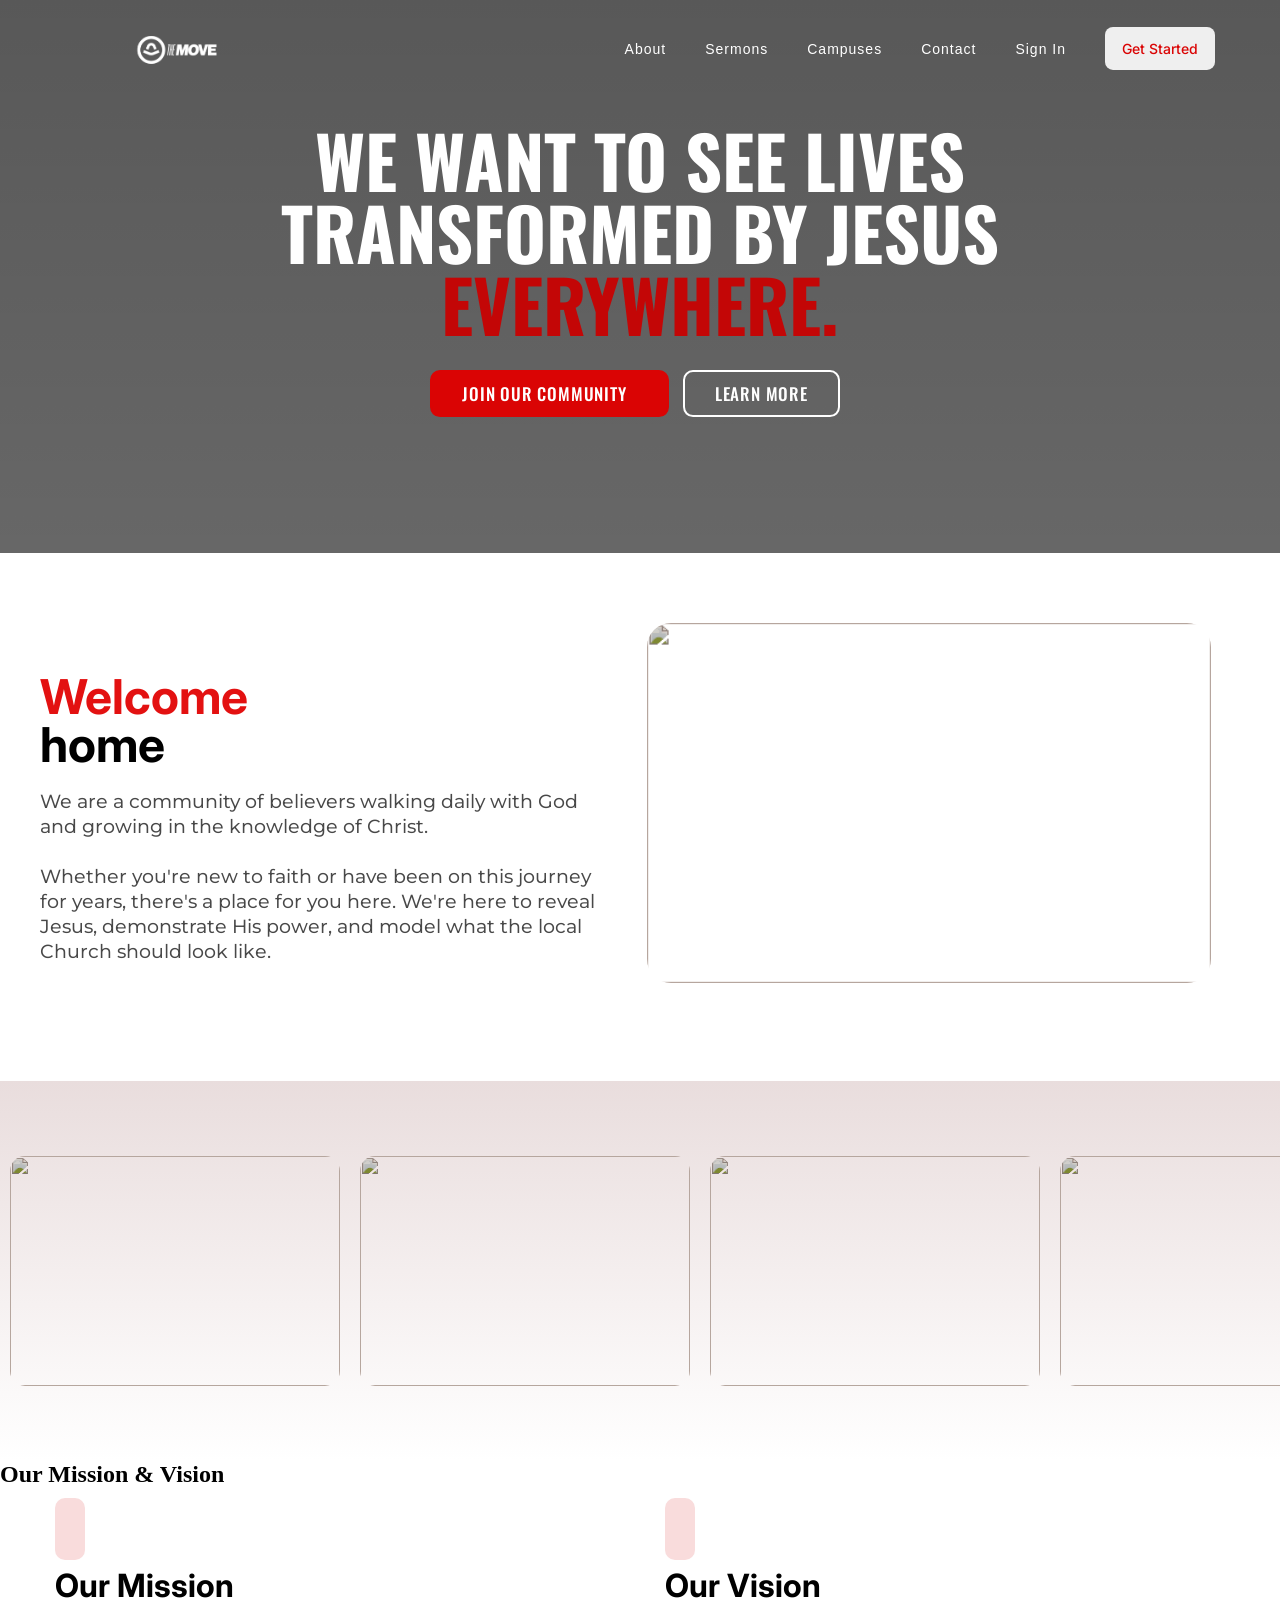
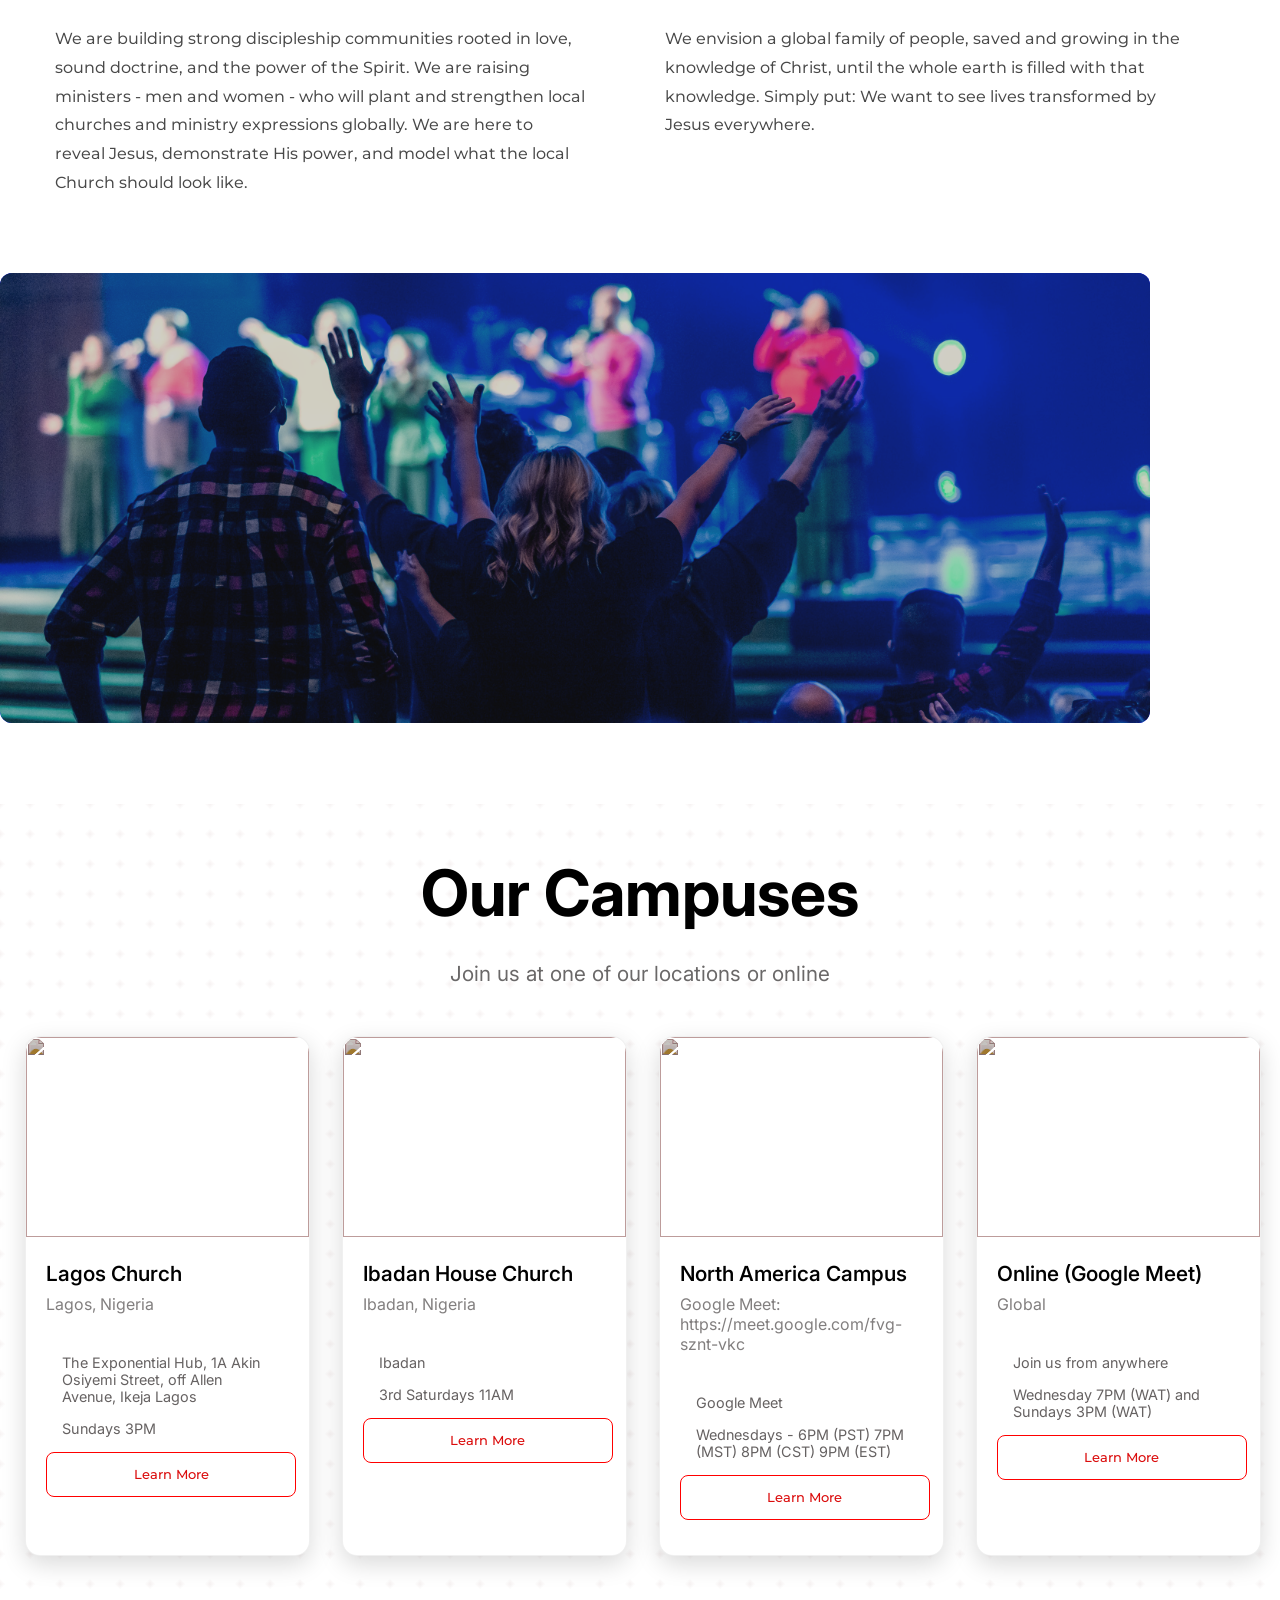
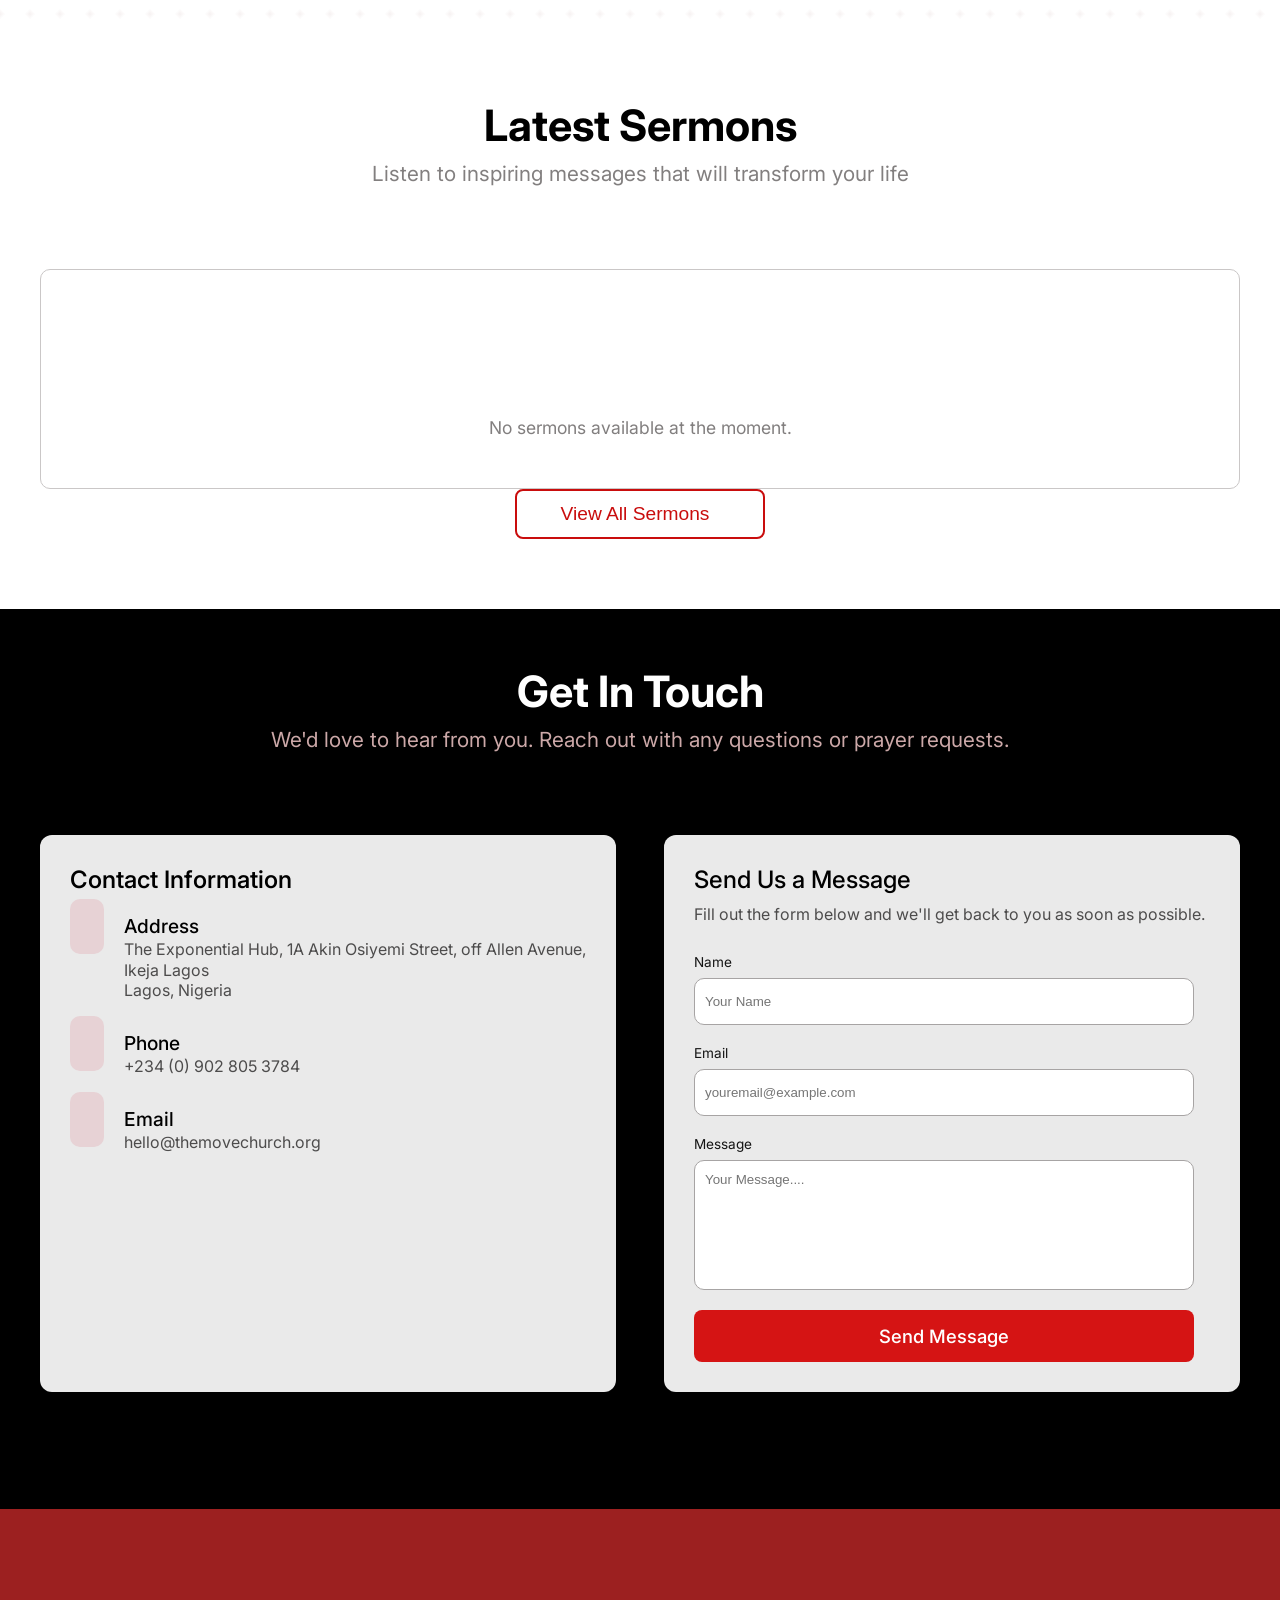
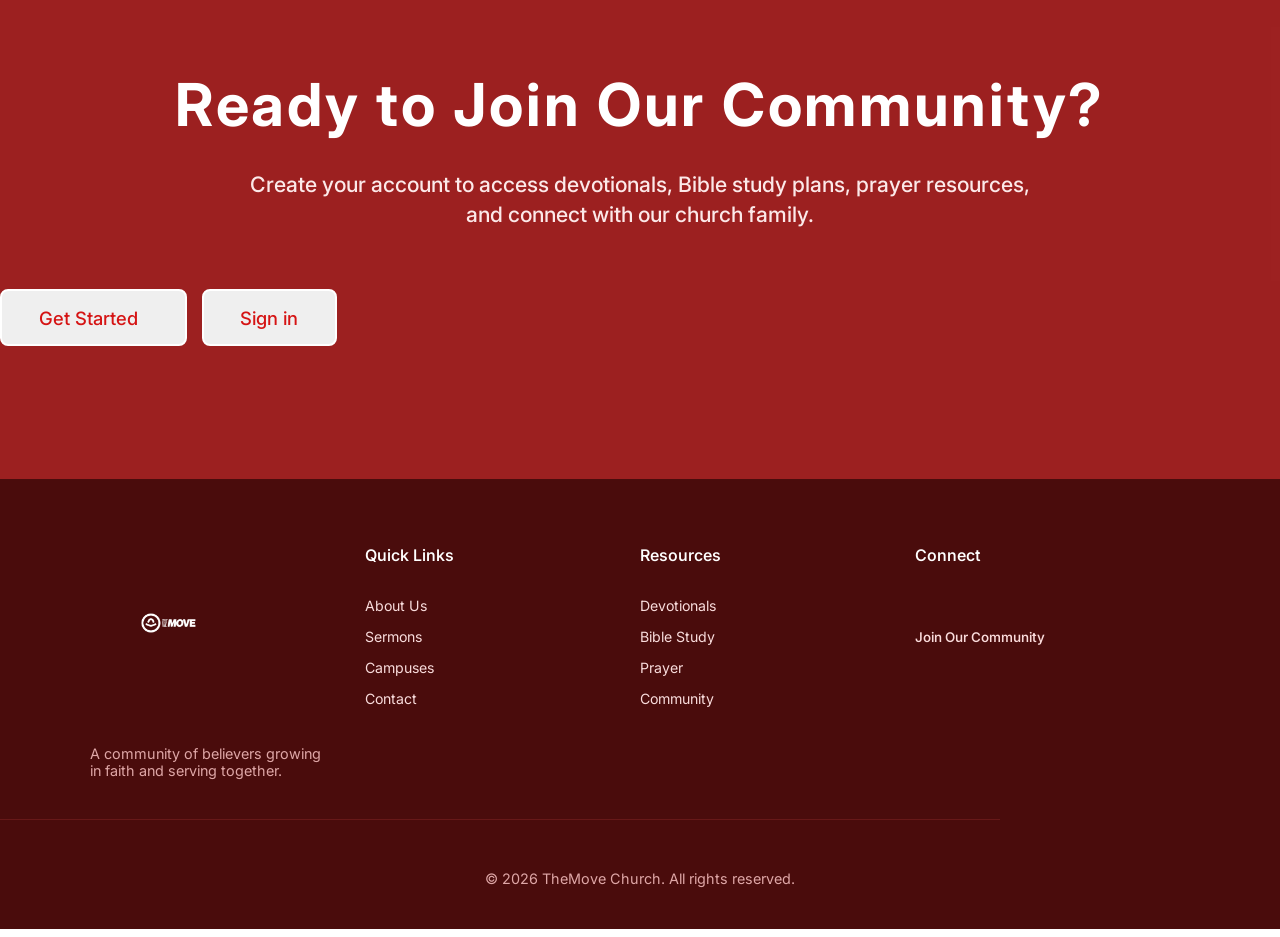
==== index.html @ c08e6211 "Move home page to root" ====
<!DOCTYPE html>
<html lang="en">
<head>
    <meta charset="UTF-8">
    <meta name="viewport" content="width=device-width, initial-scale=1.0">
    <title>TheMove Church</title>
    <link rel="preconnect" href="https://fonts.googleapis.com">
    <link rel="preconnect" href="https://fonts.gstatic.com" crossorigin>
    <link href="https://fonts.googleapis.com/css2?family=Anton&family=Archivo+Black&family=Bebas+Neue&family=Inter:ital,
    opsz,wght@0,14..32,100..900;1,14..32,100..900&family=League+Spartan:wght@100..900&family=Montserrat:ital,wght@0,100..
    900;1,100..900&family=Oswald:wght@200..700&family=Poppins:ital,wght@0,100;0,200;0,300;0,400;0,500;0,600;0,700;0,800;0
    ,900;1,100;1,200;1,300;1,400;1,500;1,600;1,700;1,800;1,900&display=swap" rel="stylesheet">
    <script src="https://kit.fontawesome.com/1d843ed5ca.js" crossorigin="anonymous"></script>
    <link rel="stylesheet" href="style.css">
    <script src="index.js" defer></script>
</head>
<body id="top">
   
    <nav id="navbar">
        <div class="main-logo">
           <a href="#top"><img src="/Resources/Images/logo.png" alt=""></a> 
        </div>

        <div class="nav">
            <ul>
            <li><a href="Frontend projects/About/About.html">About</a></li>
                <li><a href="Frontend projects/Sermons/Sermon.html">Sermons</a></li>
                <li><a href="Frontend projects/Campus/campus.html">Campuses</a></li>
                <li><a href="#contact">Contact</a></li>
                <li><a href="Frontend projects/Sign-in/sign.html">Sign In</a></li>
                <button>Get Started</button>
            </ul>
        </div>
    </nav>
    <header id="header"> 
    <div class="header">
        <div class="video-box">
          <video autoplay loop muted plays-inline class="background-video">
        <source src="/Resources/video/background-video.mp4" type="video/mp4">
         </video>
         </div>
         <div class="header-text">
        <div class="h1-text">
        <h1>WE WANT TO SEE LIVES <br> TRANSFORMED BY JESUS <br><span>EVERYWHERE.</span></h1>
        </div>
        <div class="header-btn">
            <button class="red-btn">JOIN OUR COMMUNITY <i class="fa-solid fa-arrow-right-long"></i></button>
            <button class="transperent-btn">LEARN MORE</button>
        </div>
        </div>
    </div>
    </header>
    <main class="main-container">
            <div class="grid-container">
                <div class="grid-container1">
                    <div class="grid-container1-text">
                    <h1>Welcome <br> <span>home</span></h1>
                    <p>
                        We are a community of believers walking daily with God and growing in the knowledge of Christ.
                        <br>
                        <br>
                        Whether you're new to faith or have been on this journey for years, there's a place for you here.
                         We're here to reveal Jesus, demonstrate His power, and model what the local Church should look like.
                    </p>
                    </div>
                </div>
                <div class="grid-container1">
                    <img src="/Resources/Images/TheMove-1.jpg" alt="">
                </div>
            </div>
    </main>
    <section>
    <div class="slider">
            <div class="slider-tracker">
                <div class="slider1">
                    <img src="/Resources/Images/The_Move-2.jpg" alt="">
                </div>
                <div class="slider1">
                     <img src="/Resources/Images/The_Move-3_eavsxe.jpg" alt="">
                </div>
                <div class="slider1">
                     <img src="/Resources/Images/The_Move-4c.jpg" alt="">
                </div>
                <div class="slider1">
                     <img src="/Resources/Images/TheMove-1.jpg" alt="">
                </div>

                <!-- duplicate -->
                <div class="slider1">
                 <img src="/Resources/Images/The_Move-2.jpg" alt="">
                </div>
                <div class="slider1">
                     <img src="/Resources/Images/The_Move-3_eavsxe.jpg" alt="">
                </div>
                <div class="slider1">
                     <img src="/Resources/Images/The_Move-4c.jpg" alt="">
                </div>
                <div class="slider1">
                     <img src="/Resources/Images/TheMove-1.jpg" alt="">
                </div>

        </div>
    </div>

    <div class="section2">
        <div>
            <h1>Our Mission & Vision</h1>
        </div>

        <div class="section2-grid">
            <div class="section2-grid-col">
                    <div class="section2-grid-col1">
                    <i class="fa-regular fa-heart"></i>
                    <div>
                        <h2>Our Mission</h2>
                    </div>
                    <div>
                        <p class="section-text">
                        We are building strong discipleship communities rooted in love,<br>
                        sound doctrine, and the power of the Spirit. We are raising <br>
                        ministers - men and women - who will plant and strengthen local <br>
                        churches and ministry expressions globally. We are here to <br>
                        reveal Jesus, demonstrate His power, and model what the local  <br>
                        Church should look like.
                        </p>
                    </div>
                    </div>
            </div>
            <div class="section2-grid-col col-2">
                <div class="section2-grid-col2">
                  <i class="fa-solid fa-user-group"></i>
                </div>
                <div>
                    <h2>Our Vision</h2>
                </div>
                <div>
                    <p class="section-text">
                    We envision a global family of people, saved and growing in the <br>
                    knowledge of Christ, until the whole earth is filled with that  <br>
                    knowledge. Simply put: We want to see lives transformed by <br>
                    Jesus everywhere.
                    </p>
                </div>
            </div>
        </div>
    </div>

    <div class="section-img-container">    
         <img src="/Resources/Images/TheMove-5.jpg" alt="">
    </div>

    <div class="section3">
        <div class="section3-header">
            <h1>Our Campuses</h1>
            <p>Join us at one of our locations or online</p>
        </div>

        <div class="card-holder">
            <div class="card1">
                <div class="card-img">
                    <img src="/Resources/Images/The_Move-3_eavsxe.jpg" alt="">
                </div>
                <div class="card-details">
                    <div class="card-header">Lagos Church</div>
                    <div class="card-subheader">Lagos, Nigeria</div>

                    <div class="card-address-time">
                       <div class="address">
                        <i class="fa-solid fa-location-dot"></i> 
                        <p> The Exponential Hub, 1A Akin <br>
                        Osiyemi Street, off Allen <br>
                        Avenue, Ikeja Lagos
                        </div>

                        </p>
                       <div class="time">
                        <i class="fa-regular fa-clock"></i>
                        <p>
                             Sundays 3PM
                        </p>
                       </div>
                    </div>

                    <button>Learn More <i class="fa-solid fa-greater-than"></i></button>     
                </div>
            </div>
            <div class="card1">
                <div class="card-img">
                    <img src="/Resources/Images/The_Move-2.jpg" alt="">
                </div>
                <div class="card-details">
                    <div class="card-header">Ibadan House Church</div>
                    <div class="card-subheader">Ibadan, Nigeria</div>

                    <div class="card-address-time">
                       <div class="address">
                        <i class="fa-solid fa-location-dot"></i> 
                        <p> Ibadan
                        </div>

                        </p>
                       <div class="time">
                        <i class="fa-regular fa-clock"></i>
                        <p>
                             3rd Saturdays 11AM
                        </p>
                       </div>
                    </div>

                    <button>Learn More <i class="fa-solid fa-greater-than"></i></button>     
                </div>
            </div>
            <div class="card1"> 
                <div class="card-img">
                    <img src="/Resources/Images/The_Move-4c.jpg" alt="">
                </div>
                <div class="card-details">
                    <div class="card-header">North America Campus</div>
                    <div class="card-subheader">Google Meet: https://meet.google.com/fvg-sznt-vkc</div>

                    <div class="card-address-time">
                       <div class="address">
                        <i class="fa-solid fa-location-dot"></i> 
                        <p>Google Meet
                        </div>

                        </p>
                       <div class="time">
                        <i class="fa-regular fa-clock"></i>
                        <p>
                             Wednesdays - 6PM (PST) 7PM (MST) 8PM (CST) 9PM (EST)
                        </p>
                       </div>
                    </div>

                    <button>Learn More <i class="fa-solid fa-greater-than"></i></button>     
                </div>
            </div>
            <div class="card1">
                
                <div class="card-img">
                    <img src="/Resources/Images/TheMove-1.jpg" alt="">
                </div>
                <div class="card-details">
                    <div class="card-header">Online (Google Meet)</div>
                    <div class="card-subheader">Global</div>

                    <div class="card-address-time">
                       <div class="address">
                        <i class="fa-solid fa-location-dot"></i> 
                        <p> Join us from anywhere
                        </div>

                        </p>
                       <div class="time">
                        <i class="fa-regular fa-clock"></i>
                        <p>
                             Wednesday 7PM (WAT) and Sundays 3PM (WAT)
                        </p>
                       </div>
                    </div>

                    <button>Learn More <i class="fa-solid fa-greater-than"></i></button>     
                </div>
            </div>
        </div>
    </div>

    <div class="section4">
        <div class="section4-header">
            <h1>Latest Sermons</h1>
            <p>Listen to inspiring messages that will transform your life</p>
        </div>
        <div class="sermon-border">
             <i class="fa-solid fa-microphone"></i>
            <p>No sermons available at the moment.</p>
        </div>
        <button class="btn">View All Sermons    <i class="fa-solid fa-greater-than"></i></button>
    </div>

    <div class="section5">
        <div id="contact">
        <div class="section5-header">
            <h1>Get In Touch</h1>
            <p>We'd love to hear from you. Reach out with any questions or prayer requests.</p>
    </div>

    <div class="section5-grid">
        <div class="section5-contact-information">
                <div>
                    <h1>Contact Information</h1>
                </div>

                <div class="section5-icon">
                    <div><i class="fa-solid fa-location-dot"></i></div>
                    <div class="class1">
                    <h2>Address</h2>
                    <p>The Exponential Hub, 1A Akin Osiyemi Street, off Allen Avenue, Ikeja Lagos
                    </p>
                    <p>Lagos, Nigeria</p>
                    </div>
                </div>

                <div class="section5-icon">
                    <div><i class="fa-solid fa-phone"></i></div>
                    <div class="class1">
                    <h2>Phone</h2>
                    <p>+234 (0) 902 805 3784</p>
                    </div>
                </div>

                 <div class="section5-icon">
                    <div><i class="fa-solid fa-envelope"></i></div>
                   <div class="class1">
                    <h2>Email</h2>
                    <p>hello@themovechurch.org</p>
                    </div>
                 </div> 
        </div>
        <div class="section5-form">
            <div class="form-header">
                <h1>Send Us a Message</h1>
                <p>Fill out the form below and we'll get back to you as soon as possible.</p>
            </div>

            <div class="form-name">
                <p>Name</p>
                <input type="form" placeholder="Your Name">
            </div>

             <div class="form-email">
                <p>Email</p>
                <input type="email" placeholder="youremail@example.com">
            </div>

             <div class="form-message">
                <p>Message</p>
            <input type="text" placeholder="Your Message....">
            </div>
            <button>Send Message</button> 
        </div>
    </div>

</div>

    </div>

    <div class="section6">
        <div class="section6-container">
        <div class="section6-header">
            <h1>
                Ready to Join Our Community?
            </h1>
            <p>
                Create your account to access devotionals, Bible study plans, prayer resources,<br>
                and connect with our church family.
            </p>
        </div>
        <div class="section6-btn">
            <button>Get Started <i class="fa-solid fa-arrow-right-long"></i></button>
            <button class="sign">Sign in</button>
        </div>
        </div>
        
    </div>

    </section>
    <footer>
        <div class="footer-containter1">
            <div class="footer-grid">
                <div class="grid-logo">
                   <a href="#top"><img src="/Resources/Images/logo.png" alt=""></a> 
                    <p>A community of believers growing  <br>
                        in faith and serving together.</p>
                </div>
                <div class="footer-link">
                    <p>Quick Links</p>
                    <ul>
                        <li><a href="">About Us</a></li>
                        <li><a href="">Sermons</a></li>
                        <li><a href="">Campuses</a></li>
                        <li><a href="">Contact</a></li>
                    </ul>
                </div>
                <div class="footer-link">
                    <p>Resources</p>
                      <ul>
                        <li><a href="">Devotionals</a></li>
                        <li><a href="">Bible Study</a></li>
                        <li><a href="">Prayer</a></li>
                        <li><a href="">Community</a></li>
                    </ul>
                </div>

                <div class="social-logo-p">
                    <p class="p">Connect</p>
                    <div class="social-logo">
                        <i class="fa-brands fa-facebook-f"></i>
                        <i class="fa-brands fa-instagram"></i>
                        <i class="fa-brands fa-youtube"></i>
                    </div>
                    <a href=""><p>Join Our Community</p></a>
                </div>
            </div>

            <div class="section-divider"></div>

        </div>
        <div class="footer-containter2">
            <p>© 2026 TheMove Church. All rights reserved.</p>
        </div>
    </footer>
    
</body>
</html>
---- style.css ----
@import url('https://fonts.googleapis.com/css2?family=Anton&family=Archivo+Black&family=Bebas+Neue&family=Inter:ital,opsz,wght@0,14..32,100..900;1,14..32,100..900&family=League+Spartan:wght@100..900&family=Montserrat:ital,wght@0,100..900;1,100..900&family=Oswald:wght@200..700&family=Poppins:ital,wght@0,100;0,200;0,300;0,400;0,500;0,600;0,700;0,800;0,900;1,100;1,200;1,300;1,400;1,500;1,600;1,700;1,800;1,900&display=swap');

*{
    margin: 0;
    padding: 0;
    box-sizing: border-box;
}

html{
    scroll-behavior: smooth;
}


nav{
    display: flex;
    align-items: center;
    justify-content: space-between;
    width: 100%;
    background: transparent;
    padding: 0 30px;
    padding-top: 20px;
    max-height: 110px;
    position: fixed;
    top: 0;
    left: 0;
    transform: translateY(-1%);
    z-index: 1000;
    transition: background 0.2s ease, color 0.2s ease, box-shadow 0.2s ease;
}
/* RESPONSIVE WEBSITE */
@media  {
    
}
#navbar.scrolled{
    background: white;
    color: rgb(72, 72, 72); 
    box-shadow: 0 10px 20px rgba(0, 0, 0, 0.2);
}
#navbar.scrolled a{
     color: rgb(72, 72, 72); 
}
#navbar.scrolled .main-logo img{
     filter:none;
}

#navbar.scrolled button{
    background-color:  rgb(219, 13, 13);
    color: #fff;
}


nav .main-logo img{
    width: 15em;
    height: 15em;
    margin-top: -1.5rem;
    margin-left: 32px;
    filter:  brightness(0) invert(1);
}

nav ul{
      margin-top: -1.9rem;
       margin-right: 35px;
       /* background-color: red; */
}

nav ul li{
    display: inline-block;
    margin-right: 35px;    
}

nav ul li a{
    color: #fff;
    text-decoration: none;
    list-style: none;
    font-family: sans-serif;
    font-weight:500;
    font-size: 14px;
    letter-spacing: 1px;
    transition: .15s ease-in;
}

nav ul button{
    padding: 13px 17px;
    border-radius: 8px;
    font-family: "Inter", sans-serif;
    font-weight: 500;
    font-size: 14px;
    border: none;
    color: rgb(218, 4, 4); 
    transition: .15s ease-in;
}

.nav ul li a:hover{
    cursor: pointer;
    color:  hsl(0, 71%, 92%)
}
.nav ul button:hover{
     cursor: pointer;
     background-color:  hsl(0, 71%, 92%);
}





/* Header */


.header{
    background:linear-gradient(rgba(0, 0, 0, 0.655), rgba(0, 0, 0, 0.596)); 
    display: flex;
    flex-direction: column;
    align-items: center;
    width: 100%;
    text-align: center;
    line-height: 1.1rem;
    color: #fff;
    padding: 75px 0;
}

.header-text{
    transform: translateY(-30%);
}

header h1{
    font-family: "Oswald", sans-serif;
    font-weight: 700;
    font-size: 4.5rem;
    line-height: 1;
}

header span{
    color: rgb(195, 6, 6)
}

.h1-text{
    margin-top: -90px;
}

.header-btn button{
    margin-top: 30px;
    font-family: "Oswald", sans-serif;
    font-weight: 500;
    font-size: 17px;
    padding: 9px 30px;
    border-radius: 10px;
    letter-spacing: .8px;
    margin-right: 10px;
}

.red-btn{
    background-color: rgb(218, 4, 4);
    border: 2px rgb(218, 4, 4) solid;
    color: #fff;
    transition: .15s ease-in;
}

.red-btn:hover{
   background-color: rgb(177, 4, 4);
   cursor: pointer;
   border: 2px solid rgb(177, 4, 4);
}

.red-btn .fa-solid{
    color: #fff;
    padding-left: 10px;
}

.transperent-btn{
    border: 2px #fff solid;
    background-color: transparent;
    color: white;
    transition: .15s ease-in;
}

.transperent-btn:hover{
    background-color: #ffffff27;
    cursor: pointer;
}


.video-box{
    width: 100%;
    padding: 100px 0;
}

.background-video{
    position: absolute;
    top: 0;
    bottom: 0;
    z-index: -1;
    width: 100%;
    height: 100%;
    display: block;
    object-fit: cover;  
}



/* MAIN  */

.main-container{
    margin-bottom: -220px;
    
}
.grid-container{
    margin-top: 100px;
    display: grid;
    grid-template-columns: 1fr 1fr;
    grid-template-rows: 1fr 1fr;
    gap: 3rem;
}

.grid-container1{

    height: 300px;
    width: 100%;
}

.grid-container1 img{
    height: 100%;
    border-radius: 20px;
    width: 470px;
    object-fit: cover;
    object-position: center;
    transform: scale(1.2);
    filter: sepia(.3) saturate(1.25) hue-rotate(-25deg) brightness(0.85) contrast(.9);
    margin-left: 30px;
}

.grid-container1-text{
    padding-left: 40px;
    padding-top: 20px;
}

.grid-container1 h1{
    font-family: "Inter", sans-serif;
     font-weight: 700;
     font-size: 3em;
     line-height: 1;
     letter-spacing: 1.2;
     color: rgb(227, 17, 17);
     margin-bottom: 20px;
}

.grid-container1 h1 span{
    color: black;
}

.grid-container1 p{
    font-family: "Montserrat", sans-serif;
    font-size: 1.2em;
    font-weight: 450;
    line-height: 1.3;
    color: rgb(72, 72, 72);
}

/* slider */
 
.slider{
    background: linear-gradient(to bottom, #e9dddd, #fff );
    width: 100%;
    padding: 75px 0;
    overflow: hidden;
}

.slider1{
    display: flex;
    align-items: center;
    justify-content: center;
    flex: 0 0 auto;
    width: 330px;
    height: 230px;
    /* background-color: blue; */
    margin: 0 10px;
}
.slider img{
    width: 100%;
    height: 100%;
    border-radius: 15px;
    filter: sepia(.3) saturate(1.25) hue-rotate(-25deg) brightness(0.85) contrast(.9);
}

.slider-tracker{
    display: flex;
     width: max-content;
     animation: scroll 25s linear infinite;
}

@keyframes scroll {
    0%{
        transform: translateX(0);
    }

    100%{
        transform: translateX(-50%);
    }
    
}

/* SECTION2 */

.section2-grid{
    display: grid;
    grid-template-columns: 1fr 1fr;
    padding: 25px;
    /* background-color: red; */
    margin-left: 10px;
}


.section2 h2{
     font-family: "Inter", sans-serif;
     font-size: 2em;
     text-align: left;
     margin: 20px 0;
     margin-left: 20px;
}

.section2 .section-text{
    font-family: "Montserrat", sans-serif;
    font-size: 1em;
    font-weight: 450;
    line-height: 1.8;
    color: rgb(72, 72, 72);
    margin-left: 20px;
}

.section2-grid-col .fa-regular{
    font-size: 1.8em;
    padding: 15px;
    background-color:hsl(0, 71%, 92%);
    border-radius: 10px;
    color: rgb(213, 20, 20);
    margin-left: 20px;
}

.section2-grid-col .fa-solid {
    font-size: 1.8em;
    padding: 15px;
    background-color:hsl(0, 71%, 92%);
    border-radius: 10px;
    color: rgb(213, 20, 20);
    margin-left: 20px;
}

.col2{
    margin-left: -50px;
}

/* section-img-container */

.section-img-container{
    margin-top: 50px;
    height: 450px;
    background-color: blue;
    width: 1150px;
    text-align: center;
    border-radius: 12px;
    display: flex;
    justify-self: center;
}

.section-img-container img {
    width: 100%;
    height: 100%;
    object-position: center;
    object-fit: cover;
    border-radius: 12px;
    filter: sepia(.3) saturate(1.25) hue-rotate(-25deg) brightness(0.85) contrast(.9);
}


/* SECTION 3 */
.section3{
    margin-top: 80px;
    height: 830px;
    background-color:  hsl(0, 39%, 75%) 75%;
    border-top: 1px solid #fff;
    border-bottom: 1px solid #fff;

    background-image:
    linear-gradient(
    -45deg, 
    transparent 90%,
    rgba(233, 221, 221, 0.4)),

    linear-gradient(
    45deg, 
    transparent 90%,
   rgba(233, 221, 221, 0.4)),

    linear-gradient(
    -135deg, 
    transparent 90%,
  rgba(233, 221, 221, 0.4)),

    linear-gradient(
    135deg, 
    transparent 90%,
   rgba(233, 221, 221, 0.4));

    background-size: 30px 30px;
    /* opacity: 50%; */
}

.section3-header{
   padding: 20px 0;
}

.section3-header h1, 
.section3-header p{
    color: black;
    text-align: center;
    margin-top: 30px;
    margin-bottom: 30px;
    font-family: "Inter", sans-serif;
    font-size: 1.3em;
    font-weight: 400;
}

.section3-header h1{
    font-family: "Inter", sans-serif;
    font-weight: 700;
    font-size: 4em;
}

.section3-header p{
   color: rgb(106, 104, 104);
}

.section3 .card-holder{
    display: grid;
    grid-template-columns: 1fr 1fr 1fr 1fr;
    gap: .8em;
    margin-left: 25px;
}
.section3 .card1{
    width: 285px;
    height: 520px;
    background-color: #fff;
    border: 1px solid rgba(0, 0, 0, 0.06);
    box-shadow: 0 8px 24px rgba(0, 0, 0, 0.15);
    border-radius: 15px;

}
.section3 .card1 .card-img {
    overflow: hidden;
    border-top-left-radius: 15px;
    border-top-right-radius: 15px;
}

.section3 .card1 .card-img img{
    width: 100%;
    border-top-left-radius: 15px;
    border-top-right-radius: 15px;
    height: 200px;
    filter: sepia(.4) saturate(1.6) hue-rotate(-48deg) brightness(0.8) contrast(.9);
    transition: .5s ease-in;
}

.section3 .card1 .card-img img:hover{
    transform: scale(1.05);
    border-top-left-radius: 15px;
    border-top-right-radius: 15px;
    cursor: pointer;
}

.section3 .card-details{
    text-align: left;
    margin: 20px 20px;
    
}

.section3 .card-details .card-header{
    font-family: "Inter", sans-serif;
    font-weight: 550;
    font-size: 1.3rem;
    margin-bottom: 8px;
}

.section3 .card-details .card-subheader{
    font-family: "Inter", sans-serif;
    font-weight: 400;
    font-size: 1rem;
    color: rgb(130, 127, 127);
}

.card-address-time {
    margin-top: 40px;
}

.card-address-time .address {
    display: flex;
    gap: 1em; 
}

.card-address-time .time{
    display: flex;
    gap: 1em; 
}

.card-address-time .fa-regular, 
.fa-solid {
    color: rgb(130, 127, 127);
}

.card-address-time .address p,
.time p{
    color: rgb(102, 98, 98);
    font-family: "Inter", sans-serif;
    font-size: .9em;
    margin-bottom: 15px;
}

.card-holder button{
    width: 250px;
    height: 45px;
    border: 1px red solid;
    align-items: center;
    text-align: center;
    border-radius: 8px;
    color: rgb(219, 13, 13);
    background-color: #fff;
    font-family: "Montserrat", sans-serif;
    font-weight: 500;  
    transition: .5s ease;
}

.card-holder button:hover{
     cursor: pointer;
     background-color:  hsl(0, 71%, 92%);
}

.card-holder button .fa-solid{
    color: red;
}



.section4{
    margin-top: 60px;
    text-align: center;
    font-family: "Inter", sans-serif;
    font-size: 1.8em;
    letter-spacing: 1;
}

.section4-header{
    margin-bottom: 80px;
    line-height: 1.5;
}

.section4-header p{
     font-family: "Inter", sans-serif;
    font-weight: 400;
    font-size: 1.3rem;
    color: rgb(130, 127, 127);
}

.sermon-border{
    width: 1200px;
    height: 220px;
    border: 1px solid rgb(202, 199, 199);
    display: grid;
    gap: 1em;
    align-items: center;
    justify-content: center;
    margin: 0 auto;
    border-radius: 10px;
}

.sermon-border .fa-solid{
    font-size: 60px;
    margin-top: 50px;
}

.sermon-border p{
    margin-top: -50px;
    font-size: 1.1rem;
    color: rgb(130, 127, 127);
}

.section4 .btn{
  width: 250px;
  /* padding: 0 0px; */
  height: 50px;
  background-color: #fff;
  border: 2px solid rgb(201, 13, 13);
  border-radius: 8px;
  color:rgb(201, 13, 13);
  font-size: 1.2rem;
  /* text-transform: uppercase; */
  margin-bottom: 70px;
  transition: .2s ease;
}

.section4 .btn:hover{
     cursor: pointer;
     background-color:  hsl(0, 71%, 92%);
}

.section4 .btn .fa-solid{
    color: red;
    font-size: .7em;
    margin-left: 10px;
}

.section5{
    font-family: "Inter", sans-serif;
    color: white;
    background: 
    linear-gradient(rgba(0, 0, 0, 0.582), rgba(0, 0, 0, 0.596)),
    url('/Resources/Images/TheMove6.jpg');
    width: 100%;
    height: 900px;
    background-position: center;
    background-size: cover;
    background-repeat: no-repeat;
    background-color: black;
}

.section5-header{
    margin-bottom: 80px;
    padding-top: 50px;
    line-height: 1.5;
    font-size: 1.8em;
    letter-spacing: 1;
    text-align: center;
}

.section5-header p{
    font-family: "Inter", sans-serif;
    font-weight: 400;
    font-size: 1.3rem;
    color:  hsl(0, 26%, 73%) ;
}

.section5-grid{
    display: grid;
    grid-template-columns: 1fr 1fr;
    height: 550px;
    margin-left: 40px;
    margin-right: 40px;
    gap:3em;
    color: black;
}

.section5-contact-information,
.section5-form {
  background-color: rgb(234, 234, 234);
  border-radius: 12px;
  padding: 30px;
}

.section5-contact-information h1{
    font-family: "Inter", sans-serif;
    font-size: 1.5rem;
    font-weight: 550;
    margin-bottom: 20px;
}

.section5-icon{
    display:flex;
    
}

.section5-icon h2{
    color: black;
    font-size: 1.2rem;
    font-weight: 500;
}

.section5-icon .fa-solid{
    font-size: 1.3em;
    padding: 15px 17px;
    background-color: rgb(231, 210, 213);
    border-radius: 10px;
    color: rgb(213, 20, 20);
    margin-right: 20px;
    margin-bottom: 20px;
    text-align: center;
}

.class1{
    margin-bottom: 30px;
    line-height: 1.3;
    color: rgb(77, 76, 76);
}

.section5-form h1{
    color: black;
    font-size: 1.5rem;
    font-weight: 500;
    margin-bottom: 10px;
}

.section5-form p{
     color: rgb(77, 76, 76);
    font-size: 1em;
}

.section5 .form-header{
    margin-bottom: 30px;
}

.section5 .form-name p ,
.form-email p , .form-message p{
    color: rgb(20, 20, 20);
    font-size: .85em;
    margin-bottom: 8px;
}

.section5 .form-name ,
.form-email, .form-message{
    margin-bottom: 20px;
}

.section5 .form-name input ,
.form-email input , .form-message input{
    padding: 15px 10px;
    width: 500px;
    border-radius: 10px;
    border: 1px solid rgb(167, 164, 164);
}

.form-message input{
    height: 130px;
    padding-top: 10px;
    padding-bottom: 100px; /* pushes text toward the top */
}

.section5-form button{
    font-family: "Inter", sans-serif;
    padding: 15px 10px;
    width: 500px;
    border-radius: 8px;
    background-color:rgb(213, 20, 20);
    color: #fff;
    border: none;
    font-size: 1.15rem;
    font-weight: 520;
    transition: .2s ease;
}

.section5-form button:hover{
     cursor: pointer;
    background-color:rgb(241, 93, 93);
}

/* SECTIONS 6 */
.section6{
    background-color:rgba(143, 2, 2, 0.879);
    height: 570px;
    width: 100%;
    color: #fff;
    text-align: center;
}

.section6-container{
    padding: 10rem 0;
}

.section6-header h1{
     font-family: "Inter", sans-serif;
      font-size: 3.7rem;
      letter-spacing: .17rem;
      padding-bottom: 30px;
}

.section6-header p{
      font-family: "Inter", sans-serif;
      font-size: 1.33rem;
      font-weight: 500;
      line-height: 1.4;
      /* letter-spacing: .1rem; */
      padding-bottom: 30px;
      color:  hsl(0, 75%, 95%) ;
      padding-bottom: 60px;
}

.section6-btn button{
    padding: 0  2em;
    height: 3.1em;
    border-radius: 8px;
    border: 2px solid #fff;
    font-size: 1.15rem;
    font-weight: 500;
    color:rgb(213, 20, 20);
    font-family: "Inter", sans-serif;
    transition: .2s ease;
}

.section6-btn{
    display: flex;
    align-items: center;
    justify-items: center;
    justify-self: center;
    gap: 15px;
}

.section6-btn button:hover{
    cursor: pointer;
    background-color: hsl(0, 75%, 95%) ;
}

.section6-btn .sign:hover{
    cursor: pointer;
    background-color: transparent;
    color: #fff;
    border: 2px solid #fff;
    background-color: #ffffff17;
}

.section6-btn button .fa-solid{
    padding-left: 10px;
    color:rgb(213, 20, 20);
}



/* FOOTER */

footer{
    background-color: rgb(74, 12, 12);
    font-family: "Inter", sans-serif;
    height: 450px;
}
footer .footer-grid{
    display: grid;
    grid-template-columns: 1fr 1fr 1fr 1fr;
    padding: 90px;
    padding-bottom: 40px;
    text-align: left;
}

.grid-logo, .footer-link,
.social-logo{
    width: 250px;
}

footer .grid-logo img{
    width: 10.2em;
    height: 10.2em;
    margin-top: -1.5rem;
   margin-bottom: 40px;
    filter:  brightness(0) invert(1);
}

footer .grid-logo p{
     color:  hsla(0, 77%, 86%, 0.858) ;
     font-size: .9rem;
}

footer .footer-link p{
    color: #fff;
    padding-bottom: 20px;
    font-size: 1em;
    font-weight: 550;
    font-family: "Inter", sans-serif;
    margin-top: -1.5rem;
}

.footer-link ul, li,
 a{
    text-decoration: none;
    list-style: none;
    color: #fff;
    font-size: .96em;
    padding: 5px 0;
}

.footer-link a{
    color:  hsl(0, 71%, 92%) ;
    line-height: 1.5;
    transition: .2s ease;
}

.footer-link
 a:hover{
    color: #fff;
 }


footer .social-logo-p .p {
    color: #fff;
    padding-bottom: 20px;
    font-size: 1em;
    font-weight: 550;
    font-family: "Inter", sans-serif;
    margin-top: -1.5rem;
}

footer .social-logo-p p {
    color: hsl(0, 76%, 92%) ;
    padding-bottom: 20px;
    font-size: .87em;
    font-weight: 550;
    font-family: "Inter", sans-serif;
    margin-top: 20px;
     transition: .2s ease;
}

footer .social-logo-p a p:hover{
     color: #fff;
    
}

footer .social-logo .fa-brands{
    padding: 12px 14px;
    margin-left: 5px;
    font-size: 1.2rem;
    color: hsl(0, 60%, 87%) ;
    transition: .2s ease;
}

footer .social-logo .fa-brands:hover    {
    background-color: #ffffff14;
    padding: 12px 14px;
    border-radius: 8px;
    cursor: pointer;
    color: #fff;
}

.section-divider{
    width: 1000px;
    height: 1px;
    display: flex;
    justify-self: center;
    background-color:rgba(182, 56, 56, 0.272);
    text-align: center;
}

.footer-containter2{
    text-align: center;
    padding: 50px;
}

.footer-containter2 p{
    color:  hsla(0, 77%, 86%, 0.858) ;
    font-size: .9rem;
}



@media (max-width: 900px) {
    nav{
        font-size: .9em;
        
    }
    
}
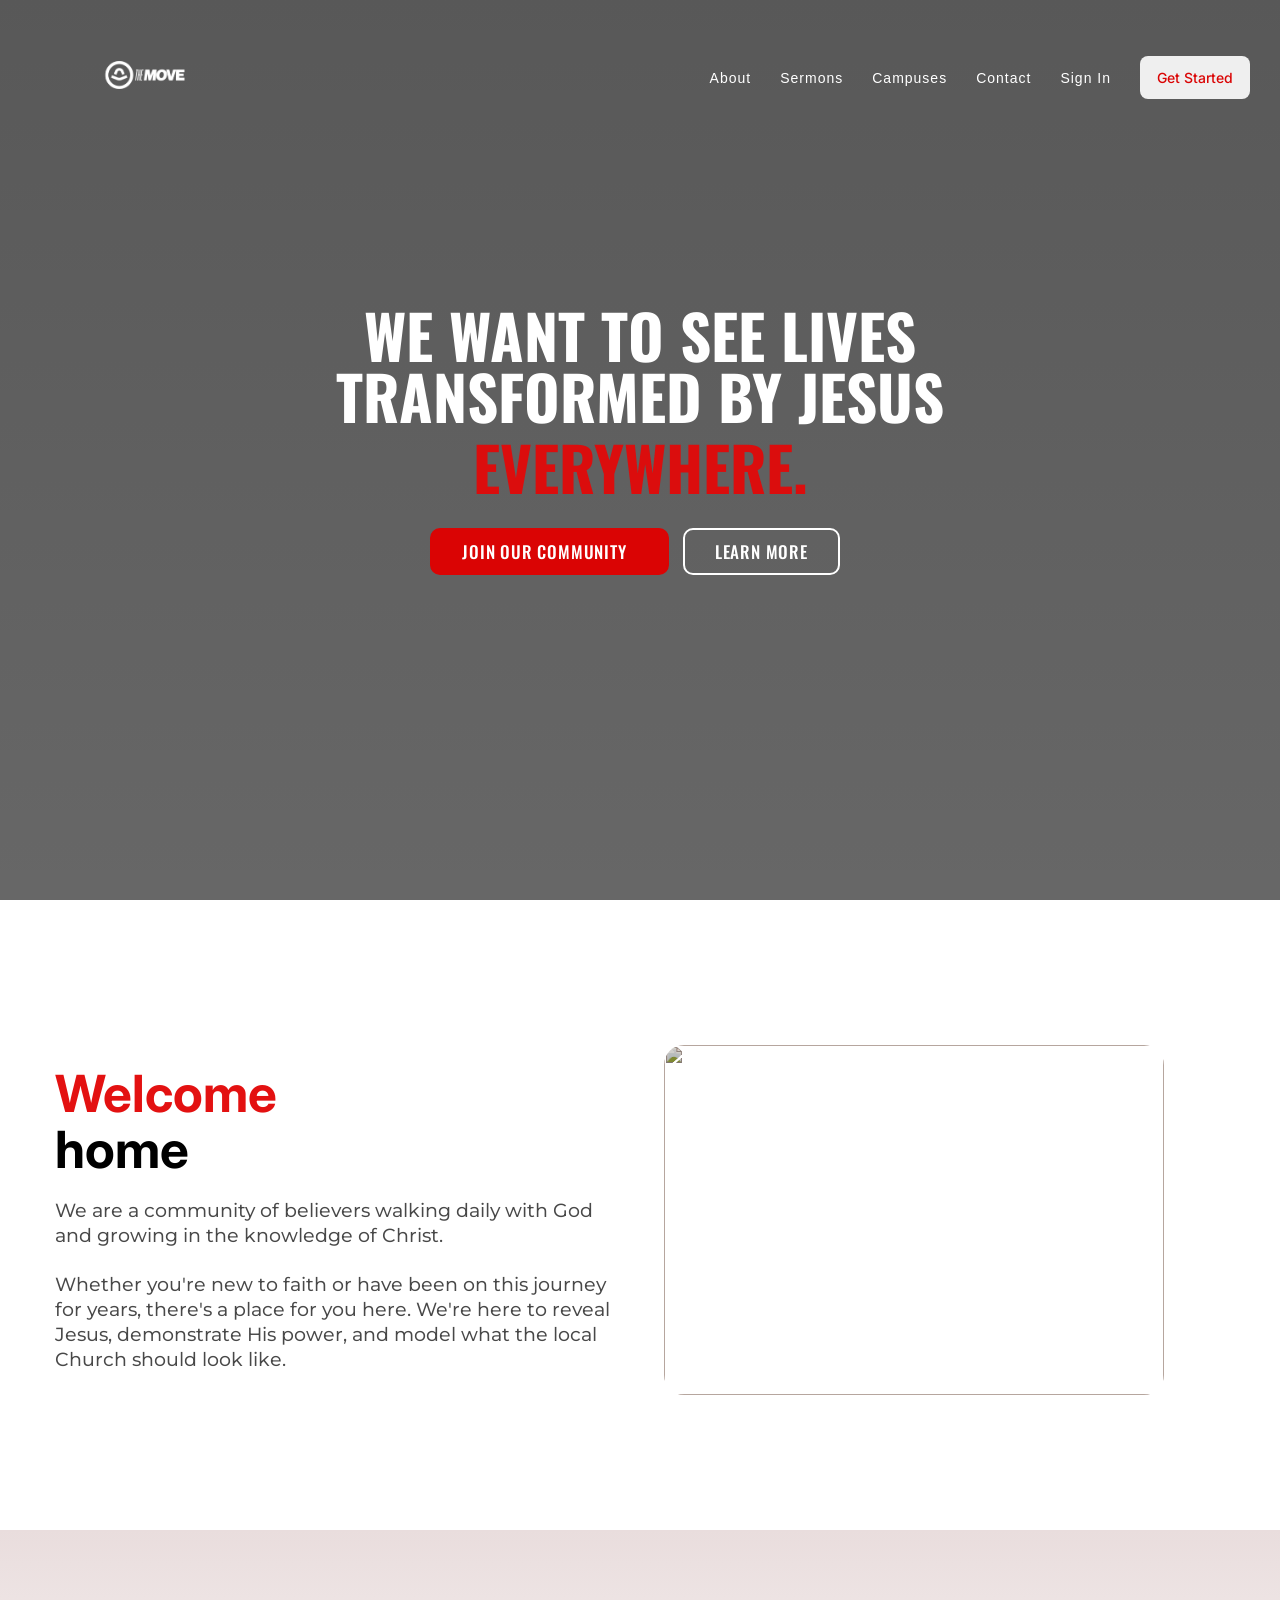
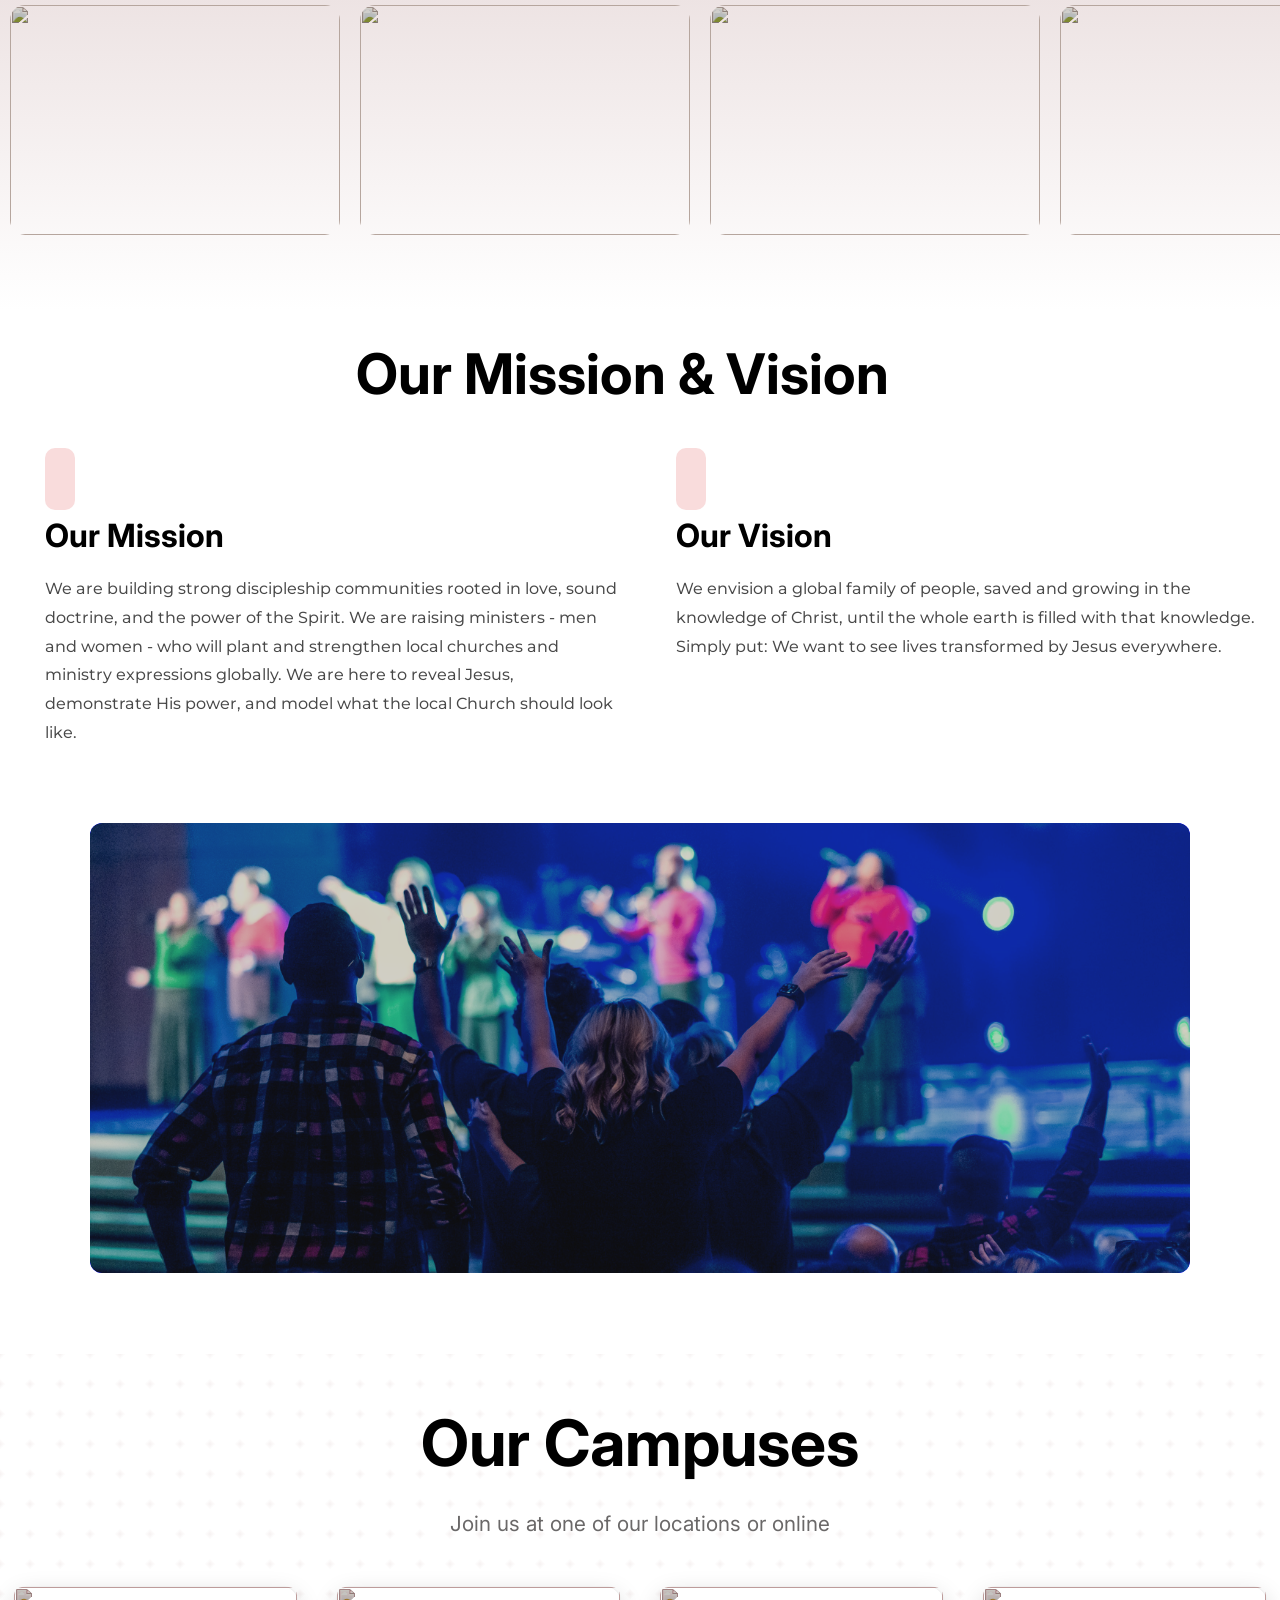
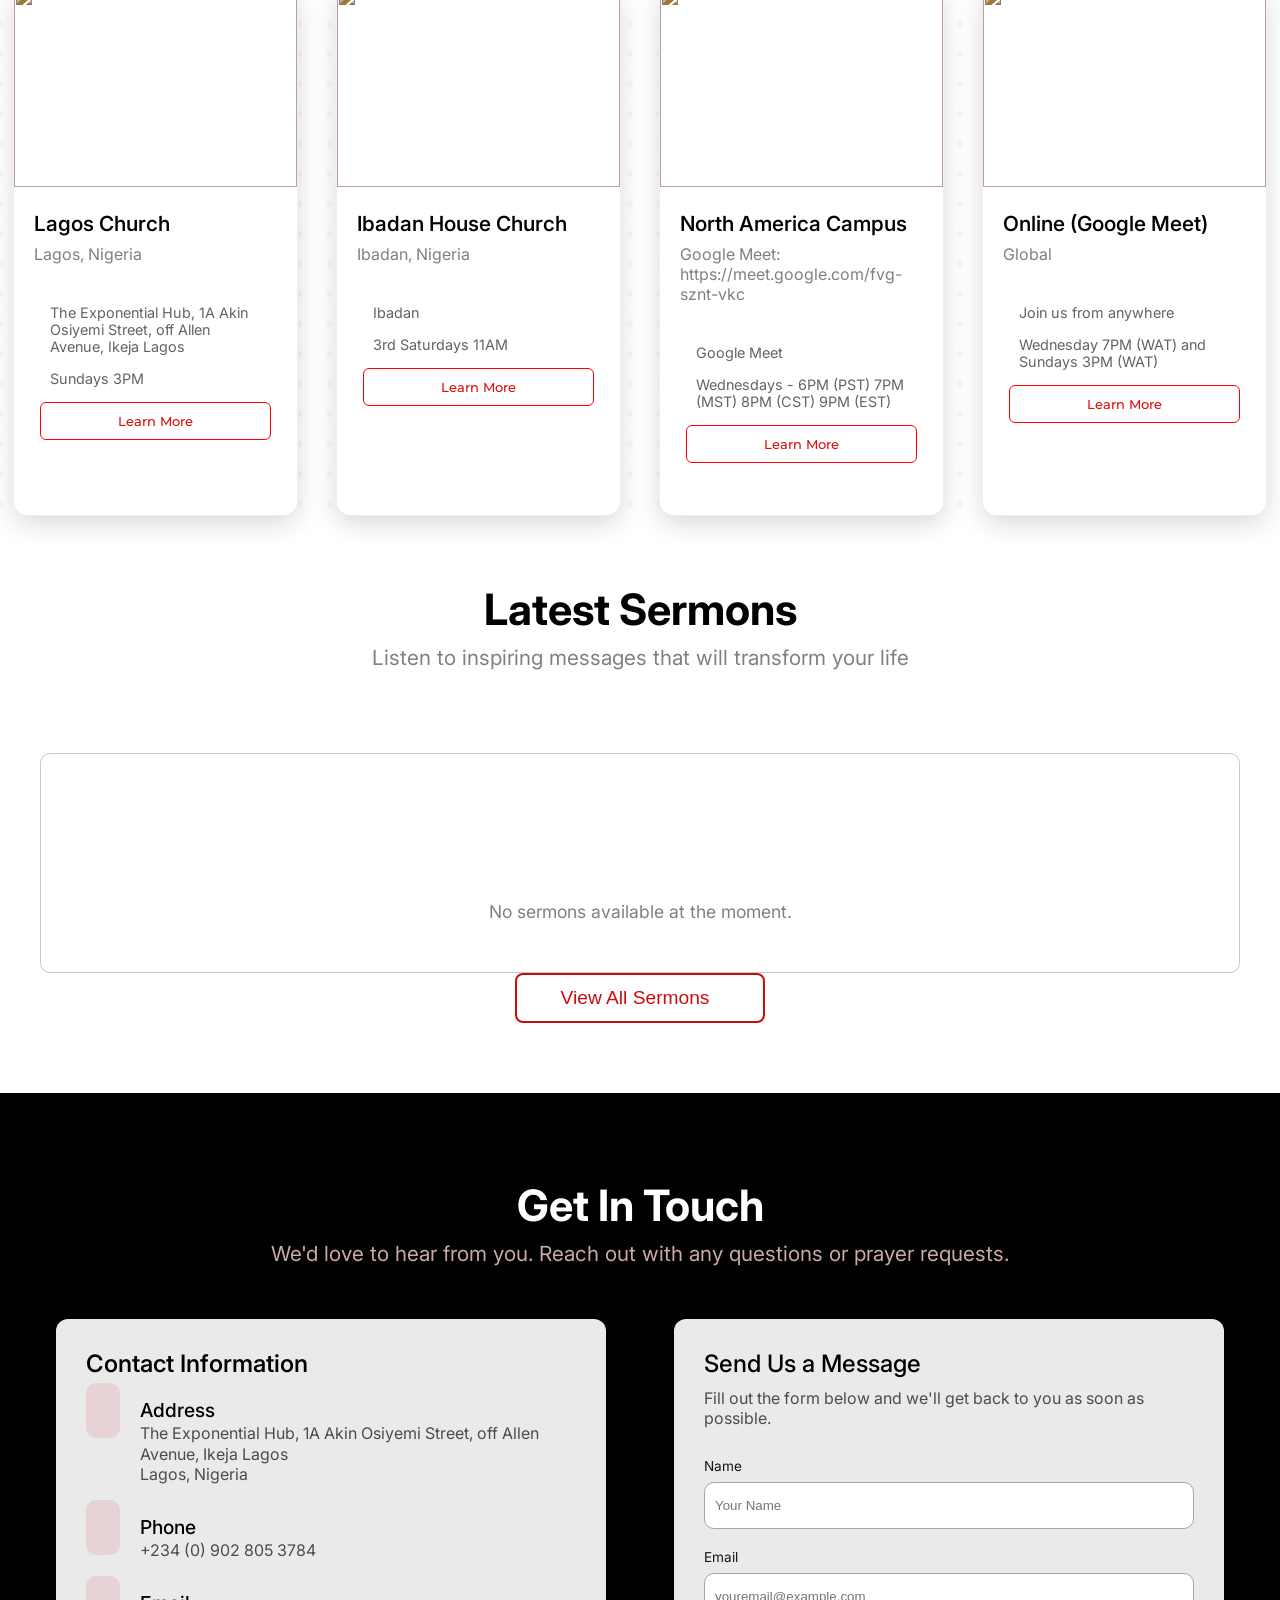
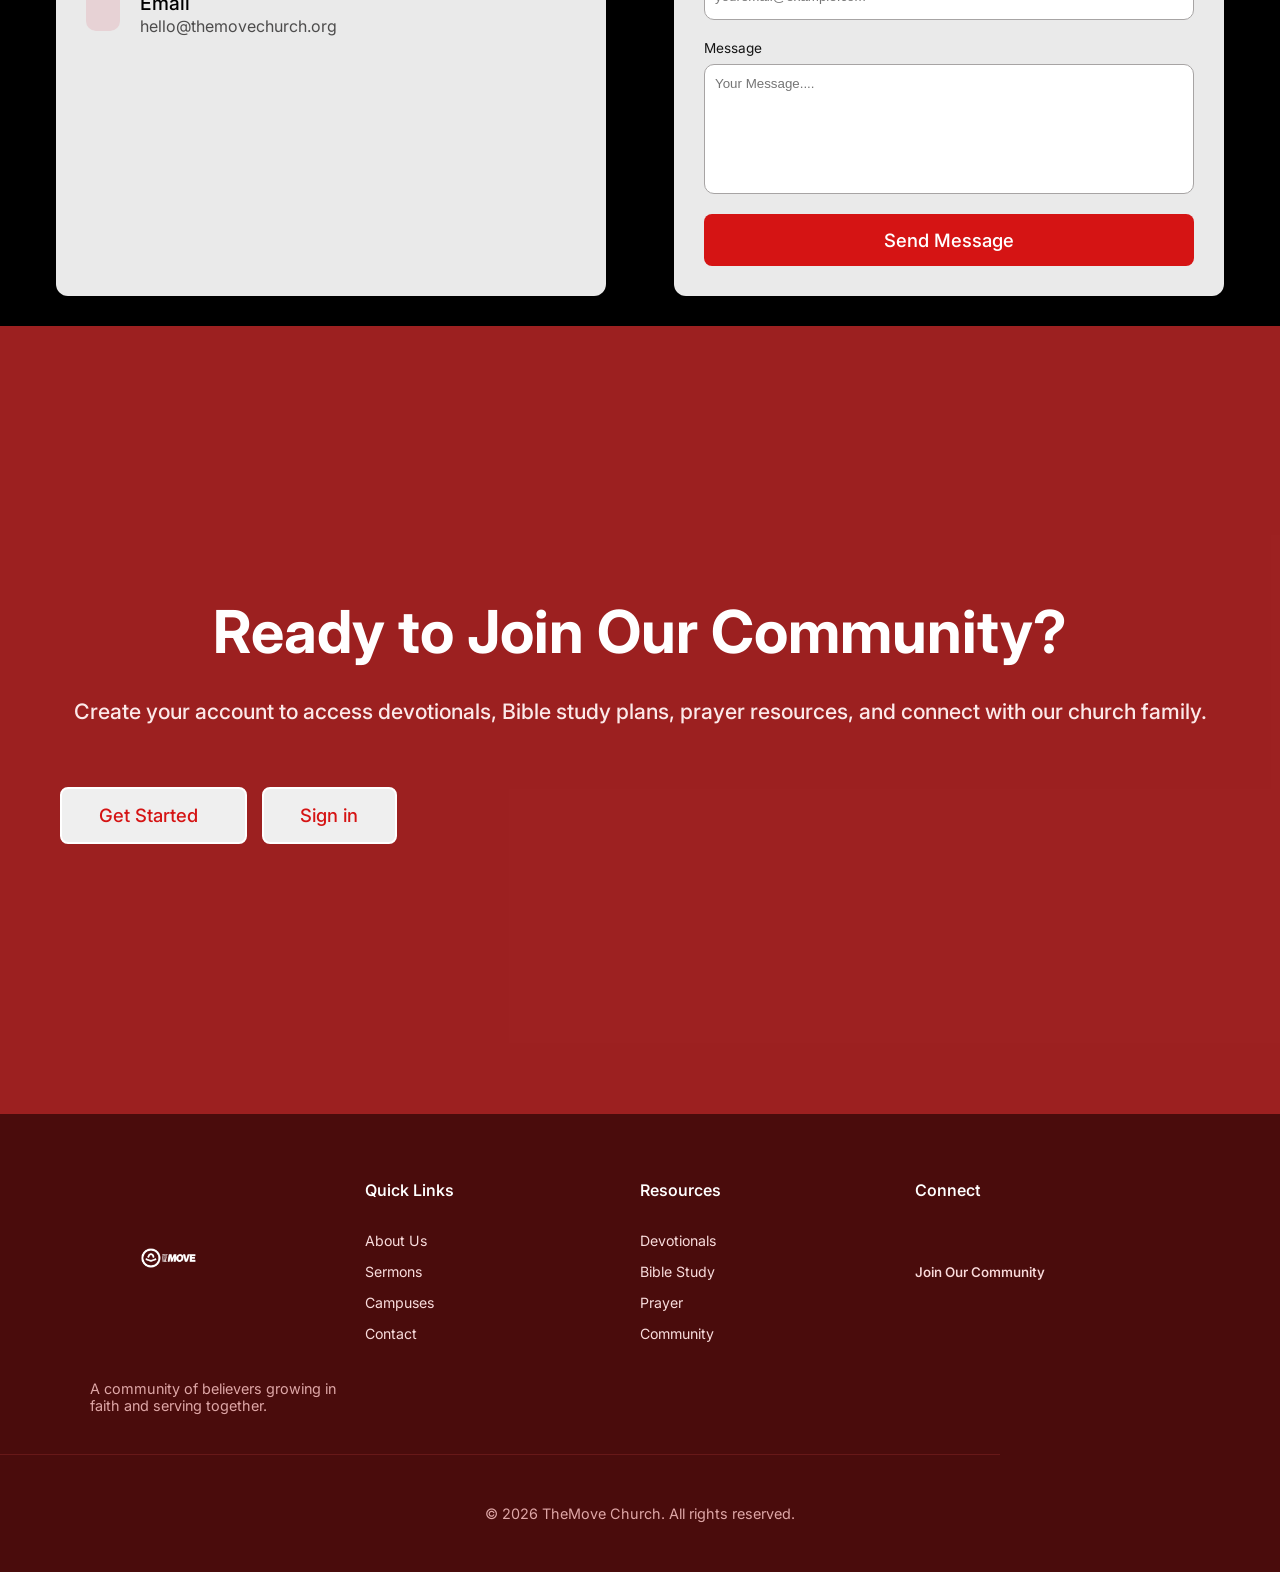
==== commit 379fdf2e: "Fix mobile menu layout" ====
--- a/index.html
+++ b/index.html
@@ -18,30 +18,32 @@
    
     <nav id="navbar">
         <div class="main-logo">
-           <a href="#top"><img src="/Resources/Images/logo.png" alt=""></a> 
+           <a href="#top"><img src="Resources/Images/logo.png" alt=""></a> 
         </div>
 
         <div class="nav">
-            <ul>
+            <ul id="sidemenu">
             <li><a href="Frontend projects/About/About.html">About</a></li>
                 <li><a href="Frontend projects/Sermons/Sermon.html">Sermons</a></li>
                 <li><a href="Frontend projects/Campus/campus.html">Campuses</a></li>
                 <li><a href="#contact">Contact</a></li>
-                <li><a href="Frontend projects/Sign-in/sign.html">Sign In</a></li>
+                <li class="sign-in-btn"><a href="Frontend projects/Sign-in/sign.html">Sign In</a></li>
                 <button>Get Started</button>
+                <i class="fa-solid fa-xmark" onclick="closemenu()"></i>
             </ul>
+            <i class="fa-solid fa-bars" onclick="openmenu()"></i>
         </div>
     </nav>
     <header id="header"> 
     <div class="header">
         <div class="video-box">
-          <video autoplay loop muted plays-inline class="background-video">
-        <source src="/Resources/video/background-video.mp4" type="video/mp4">
+          <video autoplay loop muted plays-inline>
+        <source src="Resources/video/background-video.mp4" type="video/mp4">
          </video>
          </div>
          <div class="header-text">
         <div class="h1-text">
-        <h1>WE WANT TO SEE LIVES <br> TRANSFORMED BY JESUS <br><span>EVERYWHERE.</span></h1>
+        <h1>WE WANT TO SEE LIVES TRANSFORMED BY JESUS<span>EVERYWHERE.</span></h1>
         </div>
         <div class="header-btn">
             <button class="red-btn">JOIN OUR COMMUNITY <i class="fa-solid fa-arrow-right-long"></i></button>
@@ -52,7 +54,7 @@
     </header>
     <main class="main-container">
             <div class="grid-container">
-                <div class="grid-container1">
+                <div class="grid-container-text">
                     <div class="grid-container1-text">
                     <h1>Welcome <br> <span>home</span></h1>
                     <p>
@@ -65,38 +67,39 @@
                     </div>
                 </div>
                 <div class="grid-container1">
-                    <img src="/Resources/Images/TheMove-1.jpg" alt="">
+                    <img src="Resources/Images/TheMove-1.jpg" alt="">
                 </div>
             </div>
     </main>
+
     <section>
     <div class="slider">
             <div class="slider-tracker">
                 <div class="slider1">
-                    <img src="/Resources/Images/The_Move-2.jpg" alt="">
-                </div>
-                <div class="slider1">
-                     <img src="/Resources/Images/The_Move-3_eavsxe.jpg" alt="">
-                </div>
-                <div class="slider1">
-                     <img src="/Resources/Images/The_Move-4c.jpg" alt="">
-                </div>
-                <div class="slider1">
-                     <img src="/Resources/Images/TheMove-1.jpg" alt="">
+                    <img src="Resources/Images/The_Move-2.jpg" alt="">
+                </div>
+                <div class="slider1">
+                     <img src="Resources/Images/The_Move-3_eavsxe.jpg" alt="">
+                </div>
+                <div class="slider1">
+                     <img src="Resources/Images/The_Move-4c.jpg" alt="">
+                </div>
+                <div class="slider1">
+                     <img src="Resources/Images/TheMove-1.jpg" alt="">
                 </div>
 
                 <!-- duplicate -->
                 <div class="slider1">
-                 <img src="/Resources/Images/The_Move-2.jpg" alt="">
-                </div>
-                <div class="slider1">
-                     <img src="/Resources/Images/The_Move-3_eavsxe.jpg" alt="">
-                </div>
-                <div class="slider1">
-                     <img src="/Resources/Images/The_Move-4c.jpg" alt="">
-                </div>
-                <div class="slider1">
-                     <img src="/Resources/Images/TheMove-1.jpg" alt="">
+                 <img src="Resources/Images/The_Move-2.jpg" alt="">
+                </div>
+                <div class="slider1">
+                     <img src="Resources/Images/The_Move-3_eavsxe.jpg" alt="">
+                </div>
+                <div class="slider1">
+                     <img src="Resources/Images/The_Move-4c.jpg" alt="">
+                </div>
+                <div class="slider1">
+                     <img src="Resources/Images/TheMove-1.jpg" alt="">
                 </div>
 
         </div>
@@ -116,11 +119,11 @@
                     </div>
                     <div>
                         <p class="section-text">
-                        We are building strong discipleship communities rooted in love,<br>
-                        sound doctrine, and the power of the Spirit. We are raising <br>
-                        ministers - men and women - who will plant and strengthen local <br>
-                        churches and ministry expressions globally. We are here to <br>
-                        reveal Jesus, demonstrate His power, and model what the local  <br>
+                        We are building strong discipleship communities rooted in love,
+                        sound doctrine, and the power of the Spirit. We are raising 
+                        ministers - men and women - who will plant and strengthen local 
+                        churches and ministry expressions globally. We are here to 
+                        reveal Jesus, demonstrate His power, and model what the local 
                         Church should look like.
                         </p>
                     </div>
@@ -135,9 +138,9 @@
                 </div>
                 <div>
                     <p class="section-text">
-                    We envision a global family of people, saved and growing in the <br>
-                    knowledge of Christ, until the whole earth is filled with that  <br>
-                    knowledge. Simply put: We want to see lives transformed by <br>
+                    We envision a global family of people, saved and growing in the 
+                    knowledge of Christ, until the whole earth is filled with that  
+                    knowledge. Simply put: We want to see lives transformed by 
                     Jesus everywhere.
                     </p>
                 </div>
@@ -146,7 +149,7 @@
     </div>
 
     <div class="section-img-container">    
-         <img src="/Resources/Images/TheMove-5.jpg" alt="">
+         <img src="Resources/Images/TheMove-5.jpg" alt="">
     </div>
 
     <div class="section3">
@@ -158,7 +161,7 @@
         <div class="card-holder">
             <div class="card1">
                 <div class="card-img">
-                    <img src="/Resources/Images/The_Move-3_eavsxe.jpg" alt="">
+                    <img src="Resources/Images/The_Move-3_eavsxe.jpg" alt="">
                 </div>
                 <div class="card-details">
                     <div class="card-header">Lagos Church</div>
@@ -186,7 +189,7 @@
             </div>
             <div class="card1">
                 <div class="card-img">
-                    <img src="/Resources/Images/The_Move-2.jpg" alt="">
+                    <img src="Resources/Images/The_Move-2.jpg" alt="">
                 </div>
                 <div class="card-details">
                     <div class="card-header">Ibadan House Church</div>
@@ -212,7 +215,7 @@
             </div>
             <div class="card1"> 
                 <div class="card-img">
-                    <img src="/Resources/Images/The_Move-4c.jpg" alt="">
+                    <img src="Resources/Images/The_Move-4c.jpg" alt="">
                 </div>
                 <div class="card-details">
                     <div class="card-header">North America Campus</div>
@@ -239,7 +242,7 @@
             <div class="card1">
                 
                 <div class="card-img">
-                    <img src="/Resources/Images/TheMove-1.jpg" alt="">
+                    <img src="Resources/Images/TheMove-1.jpg" alt="">
                 </div>
                 <div class="card-details">
                     <div class="card-header">Online (Google Meet)</div>
@@ -352,7 +355,7 @@
                 Ready to Join Our Community?
             </h1>
             <p>
-                Create your account to access devotionals, Bible study plans, prayer resources,<br>
+                Create your account to access devotionals, Bible study plans, prayer resources,
                 and connect with our church family.
             </p>
         </div>
@@ -369,8 +372,8 @@
         <div class="footer-containter1">
             <div class="footer-grid">
                 <div class="grid-logo">
-                   <a href="#top"><img src="/Resources/Images/logo.png" alt=""></a> 
-                    <p>A community of believers growing  <br>
+                   <a href="#top"><img src="Resources/Images/logo.png" alt=""></a> 
+                    <p>A community of believers growing  
                         in faith and serving together.</p>
                 </div>
                 <div class="footer-link">
--- a/style.css
+++ b/style.css
@@ -5,33 +5,35 @@
     margin: 0;
     padding: 0;
     box-sizing: border-box;
-}
-
-html{
-    scroll-behavior: smooth;
+   
+    /* outline: 1px solid red; */
+
+}
+
+html,body{
+    overflow-x: hidden;
+    width: 100%;
+    margin: 0;
 }
 
 
 nav{
     display: flex;
+    flex-wrap: wrap;
     align-items: center;
     justify-content: space-between;
     width: 100%;
     background: transparent;
     padding: 0 30px;
-    padding-top: 20px;
-    max-height: 110px;
+    margin-top: -40px;
+    max-height: 150px;
     position: fixed;
     top: 0;
     left: 0;
-    transform: translateY(-1%);
     z-index: 1000;
     transition: background 0.2s ease, color 0.2s ease, box-shadow 0.2s ease;
 }
-/* RESPONSIVE WEBSITE */
-@media  {
-    
-}
+
 #navbar.scrolled{
     background: white;
     color: rgb(72, 72, 72); 
@@ -53,20 +55,14 @@
 nav .main-logo img{
     width: 15em;
     height: 15em;
-    margin-top: -1.5rem;
-    margin-left: 32px;
+    /* margin-top: -1.5rem; */
     filter:  brightness(0) invert(1);
 }
 
-nav ul{
-      margin-top: -1.9rem;
-       margin-right: 35px;
-       /* background-color: red; */
-}
 
 nav ul li{
     display: inline-block;
-    margin-right: 35px;    
+    margin-right: 25px;    
 }
 
 nav ul li a{
@@ -108,34 +104,38 @@
 
 
 .header{
+    position: relative;
     background:linear-gradient(rgba(0, 0, 0, 0.655), rgba(0, 0, 0, 0.596)); 
     display: flex;
     flex-direction: column;
     align-items: center;
+    justify-content: center;
+    height: 100vh;
     width: 100%;
     text-align: center;
     line-height: 1.1rem;
     color: #fff;
-    padding: 75px 0;
+    overflow: hidden;
 }
 
 .header-text{
-    transform: translateY(-30%);
+  margin-top: -220px;
+  /* max-width: 800px; */
 }
 
 header h1{
     font-family: "Oswald", sans-serif;
     font-weight: 700;
-    font-size: 4.5rem;
+    font-size: 3.8em; 
     line-height: 1;
+    justify-content: center;
+    max-width: 750px;
 }
 
 header span{
-    color: rgb(195, 6, 6)
-}
-
-.h1-text{
-    margin-top: -90px;
+   display: block;
+    color: rgb(219, 13, 13); /* the red */
+    margin-top: 10px;
 }
 
 .header-btn button{
@@ -181,74 +181,75 @@
 
 
 .video-box{
-    width: 100%;
-    padding: 100px 0;
-}
-
-.background-video{
+    width: 100%; 
+    inset: 0;
+    padding: 100px 0;  
+
+}
+
+ .video-box video{
     position: absolute;
     top: 0;
+    left: 0;
     bottom: 0;
     z-index: -1;
     width: 100%;
     height: 100%;
     display: block;
-    object-fit: cover;  
+    object-fit: cover;
+    
 }
 
 
 
 /* MAIN  */
 
-.main-container{
-    margin-bottom: -220px;
-    
-}
 .grid-container{
-    margin-top: 100px;
+    margin-top: 130px;
     display: grid;
     grid-template-columns: 1fr 1fr;
-    grid-template-rows: 1fr 1fr;
+    height: 500px;
     gap: 3rem;
+    padding: 15px;
 }
 
 .grid-container1{
-
-    height: 300px;
-    width: 100%;
-}
-
-.grid-container1 img{
+    height: 350px;
+    width: 500px;
+    border-radius: 20px;
+}
+
+.grid-container img{
+    border-radius: 20px;
+    width: 500px;
     height: 100%;
-    border-radius: 20px;
-    width: 470px;
     object-fit: cover;
-    object-position: center;
-    transform: scale(1.2);
+    /* display: block; */
+    /* transform: scale(1.2); */
     filter: sepia(.3) saturate(1.25) hue-rotate(-25deg) brightness(0.85) contrast(.9);
-    margin-left: 30px;
-}
-
-.grid-container1-text{
+    /* overflow: hidden; */
+}
+
+.grid-container-text{
     padding-left: 40px;
     padding-top: 20px;
 }
 
-.grid-container1 h1{
+.grid-container-text h1{
     font-family: "Inter", sans-serif;
      font-weight: 700;
-     font-size: 3em;
-     line-height: 1;
+     font-size: 3.2em;
+     line-height: 1.1;
      letter-spacing: 1.2;
      color: rgb(227, 17, 17);
      margin-bottom: 20px;
 }
 
-.grid-container1 h1 span{
+.grid-container-text h1 span{
     color: black;
 }
 
-.grid-container1 p{
+.grid-container-text p{
     font-family: "Montserrat", sans-serif;
     font-size: 1.2em;
     font-weight: 450;
@@ -305,8 +306,16 @@
     display: grid;
     grid-template-columns: 1fr 1fr;
     padding: 25px;
-    /* background-color: red; */
-    margin-left: 10px;
+    margin: 0 auto;
+    gap: 2em;
+}
+
+.section2 h1{
+    text-align: center;
+    font-family: "Inter", sans-serif;
+    font-size: 3.5em;
+    margin: 30px 0;
+    margin-right: 35px;
 }
 
 
@@ -355,11 +364,12 @@
     margin-top: 50px;
     height: 450px;
     background-color: blue;
-    width: 1150px;
-    text-align: center;
+    width: 100%;
+    max-width: 1100px;
     border-radius: 12px;
-    display: flex;
-    justify-self: center;
+    margin: 50px auto;
+    object-fit: cover;
+    overflow: hidden;
 }
 
 .section-img-container img {
@@ -375,7 +385,7 @@
 /* SECTION 3 */
 .section3{
     margin-top: 80px;
-    height: 830px;
+    height:auto ;
     background-color:  hsl(0, 39%, 75%) 75%;
     border-top: 1px solid #fff;
     border-bottom: 1px solid #fff;
@@ -424,6 +434,7 @@
     font-family: "Inter", sans-serif;
     font-weight: 700;
     font-size: 4em;
+      text-align: center;
 }
 
 .section3-header p{
@@ -432,32 +443,36 @@
 
 .section3 .card-holder{
     display: grid;
-    grid-template-columns: 1fr 1fr 1fr 1fr;
+    grid-template-columns: repeat(4, minmax(0, 1fr));
     gap: .8em;
-    margin-left: 25px;
+  
 }
 .section3 .card1{
-    width: 285px;
-    height: 520px;
+    width: 100%;
+    max-width: 285px;
+    height: 530px;
     background-color: #fff;
     border: 1px solid rgba(0, 0, 0, 0.06);
     box-shadow: 0 8px 24px rgba(0, 0, 0, 0.15);
     border-radius: 15px;
-
-}
+     margin: 0 auto;
+    
+
+}
+
 .section3 .card1 .card-img {
     overflow: hidden;
-    border-top-left-radius: 15px;
-    border-top-right-radius: 15px;
+    border-top-left-radius: 8px;
+    border-top-right-radius: 8px;
 }
 
 .section3 .card1 .card-img img{
     width: 100%;
-    border-top-left-radius: 15px;
-    border-top-right-radius: 15px;
+    border-top-left-radius: 8px;
+    border-top-right-radius: 8px;
     height: 200px;
     filter: sepia(.4) saturate(1.6) hue-rotate(-48deg) brightness(0.8) contrast(.9);
-    transition: .5s ease-in;
+    transition: .2s ease-in;
 }
 
 .section3 .card1 .card-img img:hover{
@@ -515,17 +530,18 @@
 }
 
 .card-holder button{
-    width: 250px;
-    height: 45px;
+    display: block;
     border: 1px red solid;
-    align-items: center;
     text-align: center;
-    border-radius: 8px;
+    border-radius: 6px;
     color: rgb(219, 13, 13);
     background-color: #fff;
     font-family: "Montserrat", sans-serif;
     font-weight: 500;  
     transition: .5s ease;
+    margin: 0 auto;
+    width: 95%;
+    padding: 10px;
 }
 
 .card-holder button:hover{
@@ -560,7 +576,8 @@
 }
 
 .sermon-border{
-    width: 1200px;
+    width: 100%;
+    max-width: 1200px;
     height: 220px;
     border: 1px solid rgb(202, 199, 199);
     display: grid;
@@ -614,7 +631,8 @@
     linear-gradient(rgba(0, 0, 0, 0.582), rgba(0, 0, 0, 0.596)),
     url('/Resources/Images/TheMove6.jpg');
     width: 100%;
-    height: 900px;
+    /* height: 900px; */
+    padding: 30px;
     background-position: center;
     background-size: cover;
     background-repeat: no-repeat;
@@ -622,7 +640,7 @@
 }
 
 .section5-header{
-    margin-bottom: 80px;
+    margin-bottom: 50px;
     padding-top: 50px;
     line-height: 1.5;
     font-size: 1.8em;
@@ -640,10 +658,8 @@
 .section5-grid{
     display: grid;
     grid-template-columns: 1fr 1fr;
-    height: 550px;
-    margin-left: 40px;
-    margin-right: 40px;
-    gap:3em;
+    gap:1em;
+    margin: 0 auto;
     color: black;
 }
 
@@ -652,6 +668,9 @@
   background-color: rgb(234, 234, 234);
   border-radius: 12px;
   padding: 30px;
+  width: 95%;
+  margin: 0 auto;
+  max-width: 550px;
 }
 
 .section5-contact-information h1{
@@ -720,9 +739,11 @@
 .section5 .form-name input ,
 .form-email input , .form-message input{
     padding: 15px 10px;
-    width: 500px;
+    width: 100%;
+    max-width: 600px;
     border-radius: 10px;
     border: 1px solid rgb(167, 164, 164);
+    margin: 0 auto;
 }
 
 .form-message input{
@@ -734,7 +755,8 @@
 .section5-form button{
     font-family: "Inter", sans-serif;
     padding: 15px 10px;
-    width: 500px;
+    width: 100%;
+    max-width: 600px;
     border-radius: 8px;
     background-color:rgb(213, 20, 20);
     color: #fff;
@@ -752,7 +774,8 @@
 /* SECTIONS 6 */
 .section6{
     background-color:rgba(143, 2, 2, 0.879);
-    height: 570px;
+    /* height: 570px; */
+    padding: 110px 60px;
     width: 100%;
     color: #fff;
     text-align: center;
@@ -765,7 +788,7 @@
 .section6-header h1{
      font-family: "Inter", sans-serif;
       font-size: 3.7rem;
-      letter-spacing: .17rem;
+      /* letter-spacing: .17rem; */
       padding-bottom: 30px;
 }
 
@@ -825,7 +848,7 @@
 footer{
     background-color: rgb(74, 12, 12);
     font-family: "Inter", sans-serif;
-    height: 450px;
+    /* height: 470px; */
 }
 footer .footer-grid{
     display: grid;
@@ -837,7 +860,8 @@
 
 .grid-logo, .footer-link,
 .social-logo{
-    width: 250px;
+    width: 100%;
+    max-width: 250px;
 }
 
 footer .grid-logo img{
@@ -899,7 +923,7 @@
     font-weight: 550;
     font-family: "Inter", sans-serif;
     margin-top: 20px;
-     transition: .2s ease;
+    transition: .2s ease;
 }
 
 footer .social-logo-p a p:hover{
@@ -924,7 +948,8 @@
 }
 
 .section-divider{
-    width: 1000px;
+    width: 100%;
+    max-width: 1000px;
     height: 1px;
     display: flex;
     justify-self: center;
@@ -942,12 +967,250 @@
     font-size: .9rem;
 }
 
-
-
-@media (max-width: 900px) {
-    nav{
-        font-size: .9em;
-        
-    }
+.nav .fa-solid{
+    display: none;
+}
+
+
+@media (max-width: 940px) {
+    .grid-container{
+        grid-template-columns: 1fr;
+        margin-bottom: 20px; 
+        height: auto; /* let content determine height once stacked */
+    }
+    .grid-container1 img{
+        width: 100%;
+        height: auto;
+        max-width: 850px;
+        margin: 0 auto; 
+    }
+
+    .grid-container-text{
+        text-align: left;
+        margin-left: -30px;
+        margin-bottom: 50px;
+    }
+
     
+    .grid-container1-text{ 
+        order: 2;
+        /* margin-top: 50px; */
+
+    }
+    .grid-container1-text h1{
+        font-size: 2em;
+    }
+    .grid-container1{
+        order: -1;
+        width: 100%;
+        height: auto;
+        max-width: 850px;
+        margin: 0 auto; 
+    }
+
+    header h1{
+    font-family: "Oswald", sans-serif;
+    font-weight: 700;
+    font-size: 3em;
+    /* line-height: 1; */
+    }
+
+
+    .section3 {
+        margin-bottom: 100px;
+    }
+    .section3 .card-holder{
+        grid-template-columns: 1fr 1fr;
+        /* margin: 0 auto; */
+        gap: 2em;
+        height: auto;
+
+    }
+
+    .section3 .card1{
+        width: 100%;
+        max-width: 400px;
+        height: 480px;
+        border-radius: 3px;
+    }
+    .section3 .card1 .card-img img{
+        width: 100%;
+        height: 200px;
+        object-fit: cover;
+        /* transform: scale(1.); */
+    }
+
+    .card-holder button{
+        font-size: 14px;
+    }
+
+}
+
+@media (max-width: 780px) {
+    .nav .fa-solid{
+        display: block;
+        font-size: 25px;
+        color: #fff;
+    }
+
+    #navbar.scrolled .fa-solid{
+       color: black;
+    }
+
+    .nav ul{
+        background: #fff;
+        position: fixed;
+        top: 0;
+        right: -400px;
+        width: 400px;
+        max-width: 85vw;
+        /* height: 100vh;    */
+        height: 100vh;
+        min-height: 100vh;
+        padding-top: 120px;
+        z-index: 2;
+        transition: 0.5s;
+    }
+
+    .nav ul li{
+        display: block;
+        margin: 25px;
+    }
+
+    .nav ul .fa-solid{
+        color: #000;
+    }
+    
+    .nav ul li a{
+        color: rgb(74, 74, 74);
+        font-size: 16px;
+         font-weight: 540;
+         font-family: "Inter", sans-serif;
+    }
+
+    .nav ul .fa-solid{
+        position: absolute;
+        top: 65px;
+        right: 25px;
+        cursor: pointer;
+    }
+
+    .nav ul button{
+        padding: 13px 0;
+        width: 90%;
+        /* max-width: 250px; */
+        color:#fff ;
+        background-color: rgb(218, 4, 4); 
+        margin: 25px;
+        margin-top: -13px;
+    }
+
+    .sign-in-btn{
+        border: 1px red solid;
+        padding: 13px 0;
+        width: 90%;
+        margin: 25px;
+        margin-bottom: -10px;
+        text-align: center;
+        border-radius: 8px;
+    }
+
+    header h1{
+    font-family: "Oswald", sans-serif;
+    font-weight: 700;
+    font-size: 2.5rem;
+    line-height: 1;
+    }
+
+    .section2-grid{
+        grid-template-columns: 1fr;
+        margin: 0 auto;
+        height: auto;
+        gap: 2em;
+    }
+
+    .section-img-container{
+        width: 95%;
+    }
+     
+    .section3 .card-holder{
+        grid-template-columns: 1fr;
+        /* margin: 0 auto; */
+        gap: 2em;
+        height: auto;
+        margin-bottom: 100px;
+
+    }
+
+    .section3 .card1{
+        margin: 0 auto;
+        width: 95%;
+        max-width: 800px;
+        height: 480px;
+        border-radius: 3px;
+    }
+    .section3 .card1 .card-img img{
+        width: 100%;
+        height: 200px;
+        object-fit: cover;
+        /* transform: scale(1.); */
+    }
+
+    .card-holder button{
+        font-size: 14px;
+    }
+
+    .slider1{
+        width: 300px;
+        height: 200px;
+    }
+
+    .sermon-border{
+        width: 95%;
+        max-width: 1100px;
+        height: 220px;
+    }
+
+    
+    .section5-grid{
+        display: grid;
+        grid-template-columns: 1fr;
+        height: auto;
+        margin: 0 auto;
+        gap:2em;
+        color: black;
+    }
+
+    
+    .section5-contact-information,
+    .section5-form {
+        background-color: rgb(234, 234, 234);
+        border-radius: 12px;
+        padding: 30px;
+        width: 95%;
+        margin: 0 auto;
+        max-width: 800px;
+    }
+
+    .section6-header h1{
+        font-size: 3em;
+    }
+
+    .section6-header p{
+      font-size: 1.12rem;    
+      line-height: 1.5;
+    }
+
+    footer .footer-grid{
+    grid-template-columns: 1fr; 
+    padding: 150px 40px; 
+    padding-bottom: 80px;
+    gap: 5rem;
+    }
+
+    .grid-logo, .footer-link,
+    .social-logo{
+        width: 100%;
+        max-width: 500px;
+    }
 }
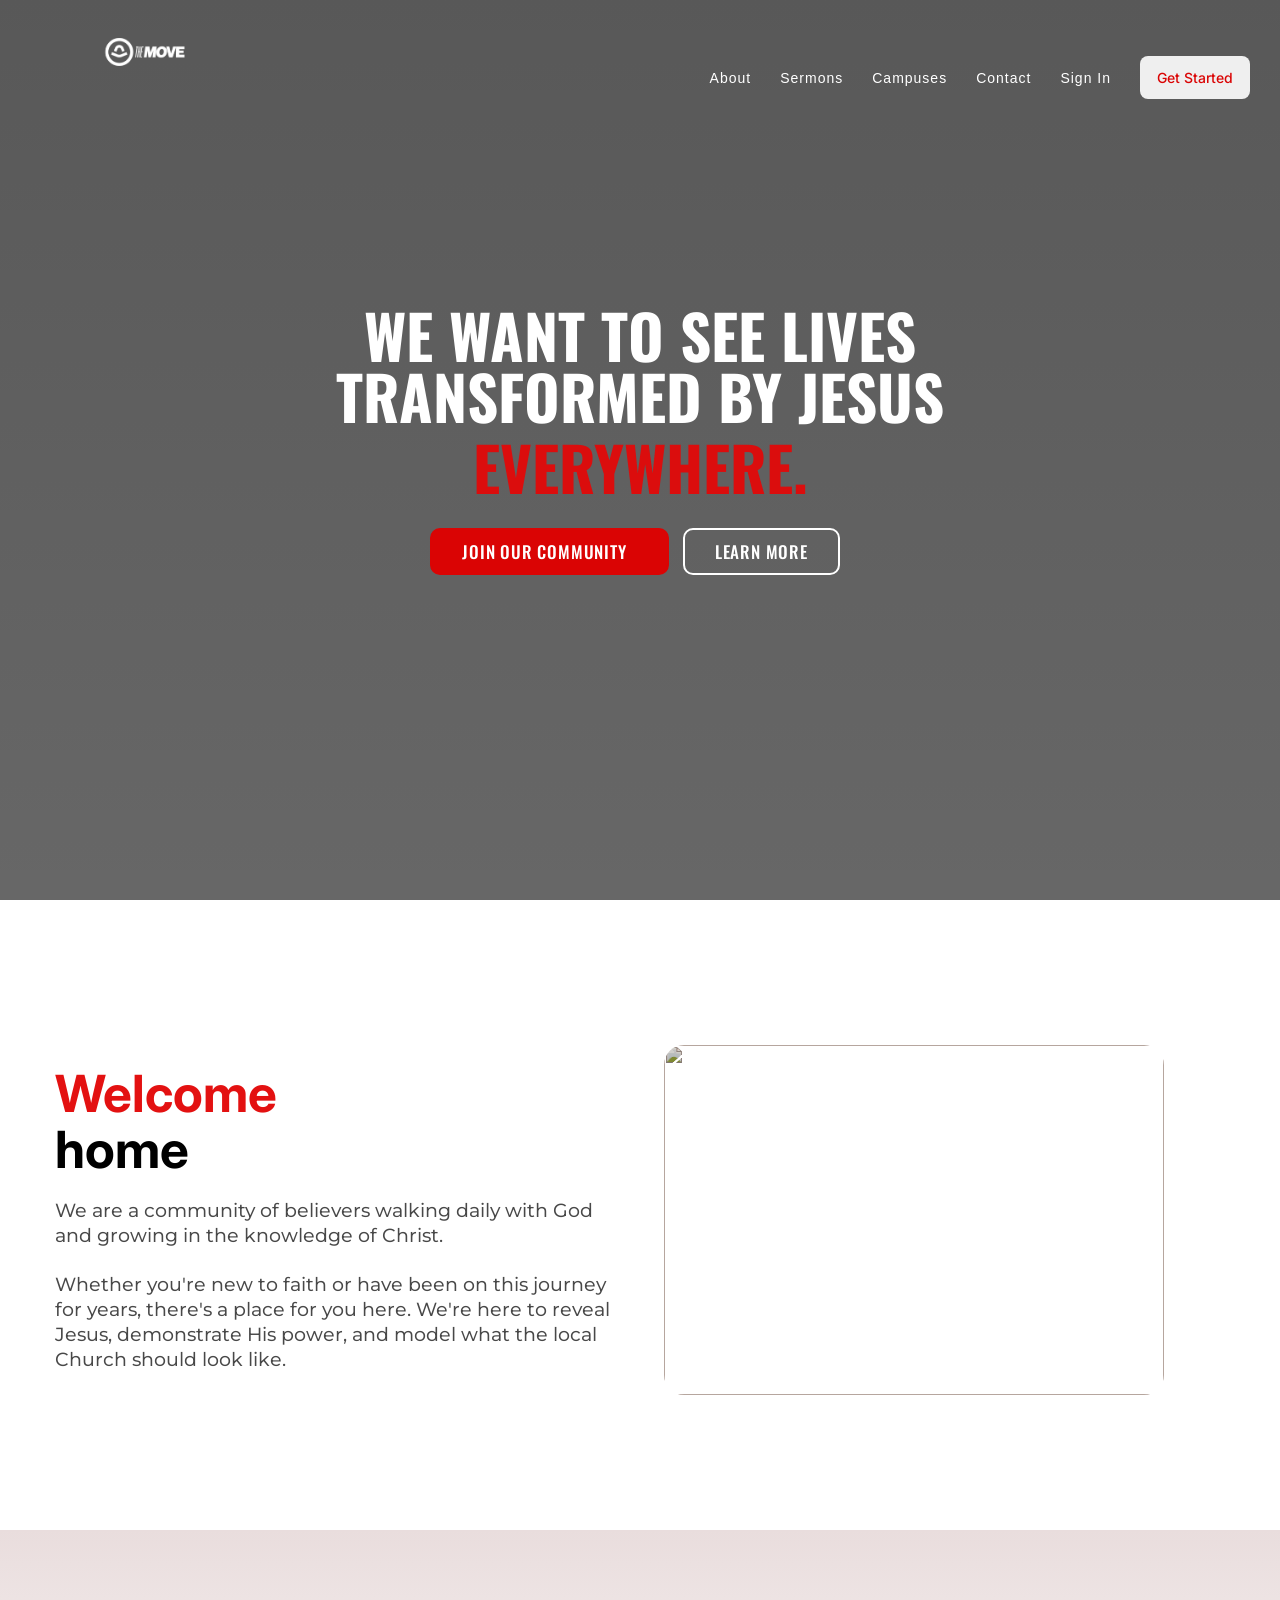
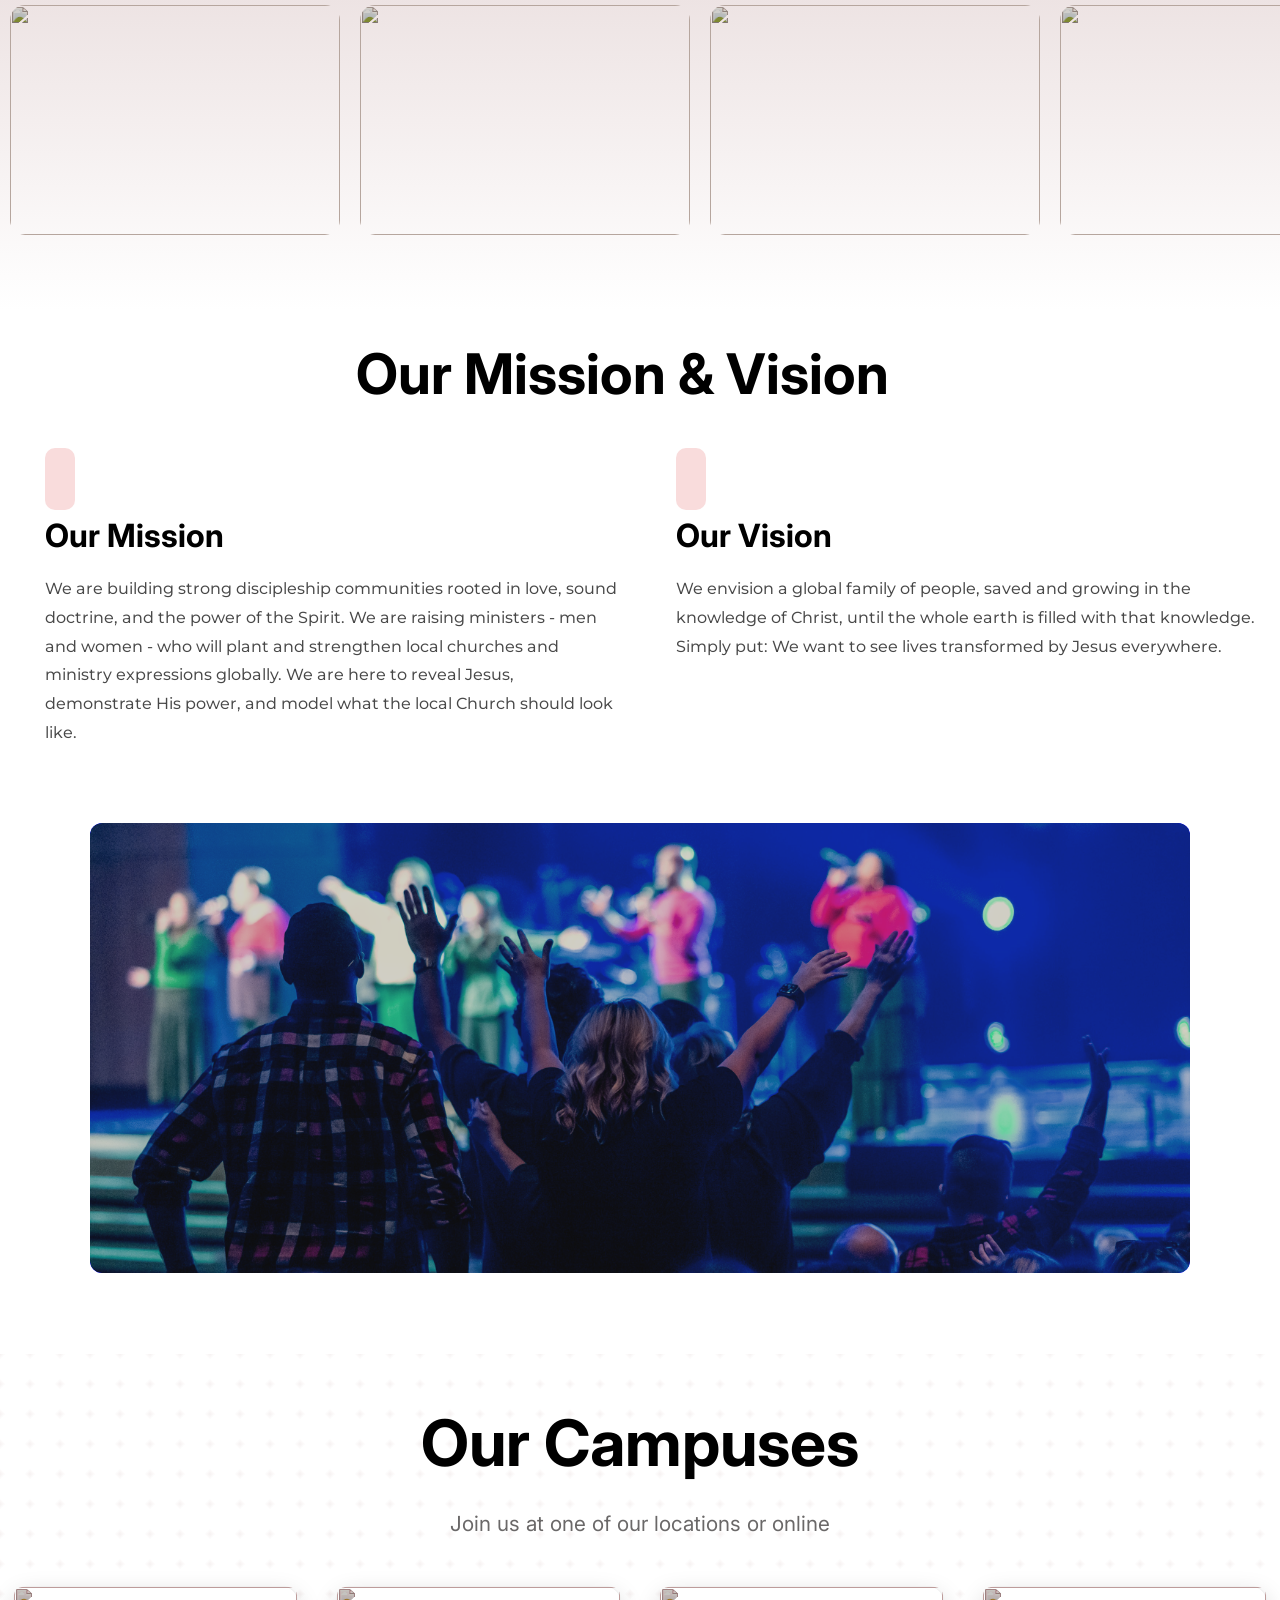
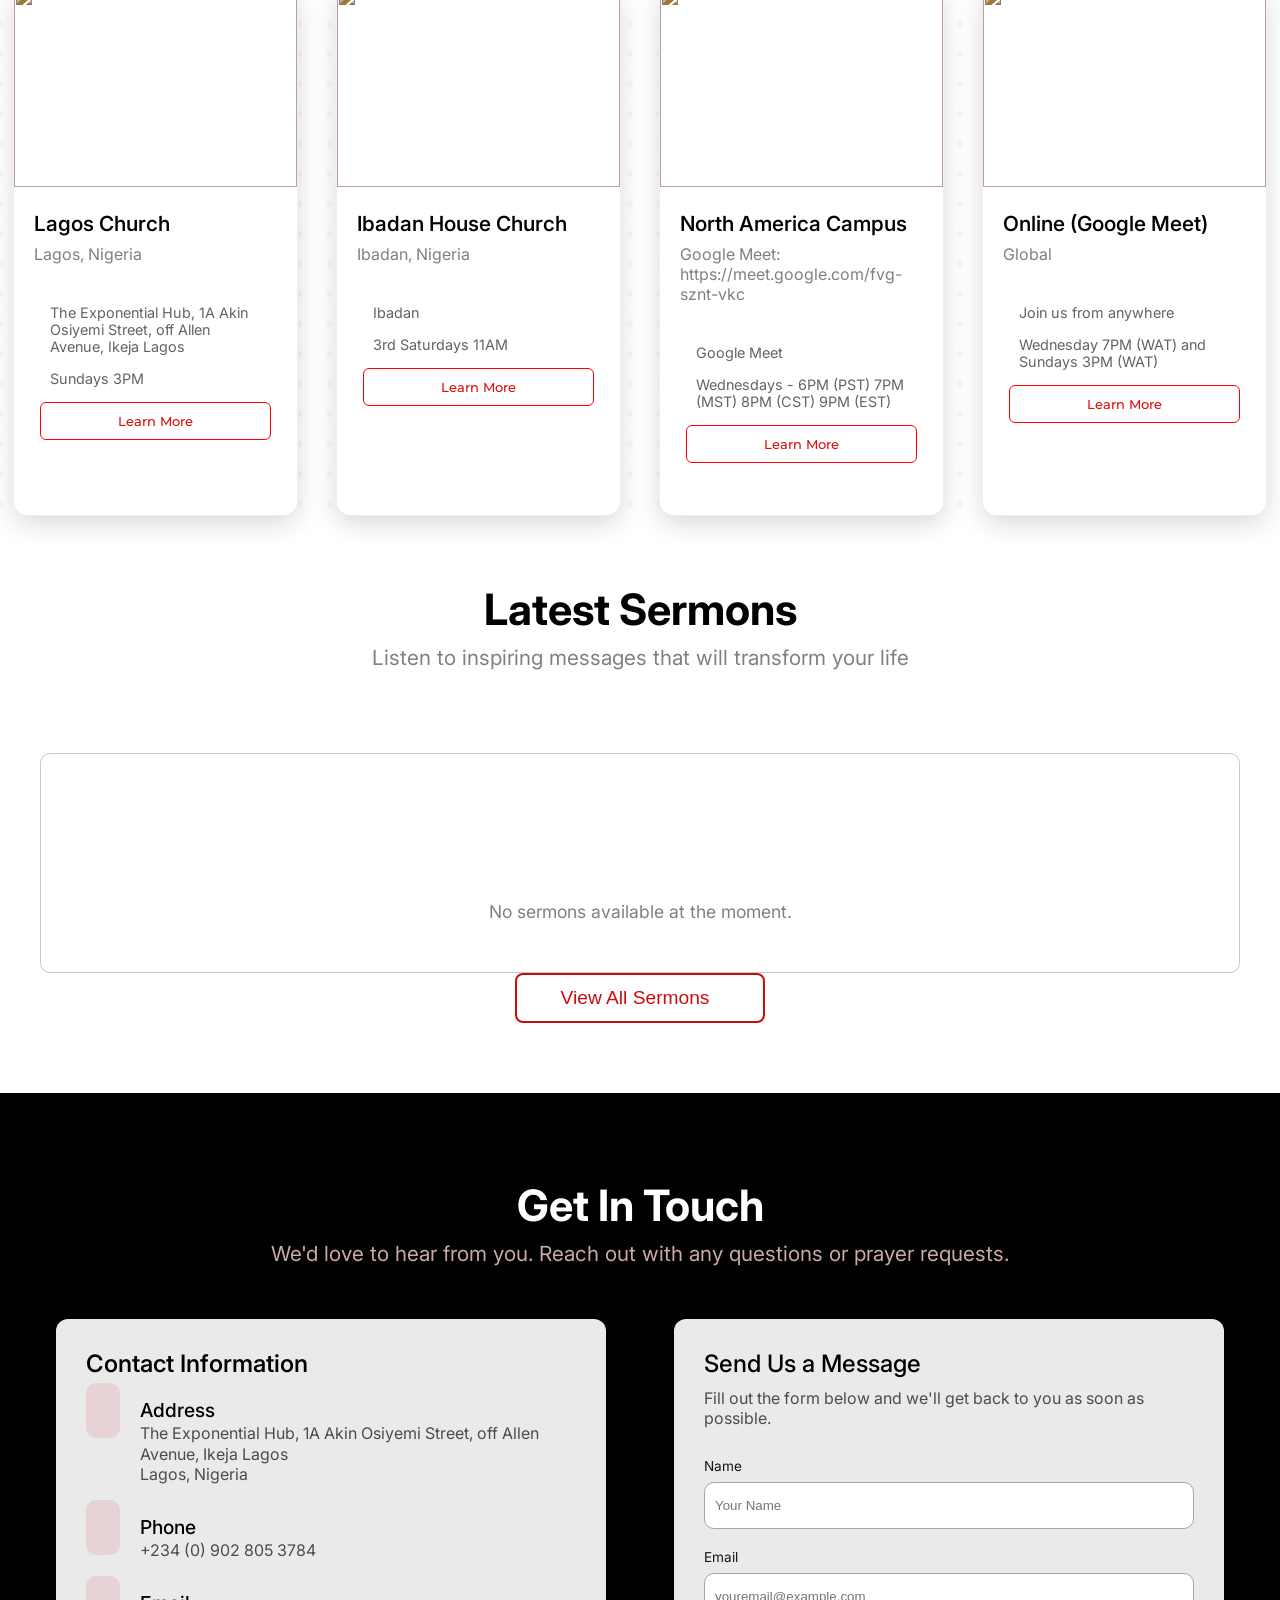
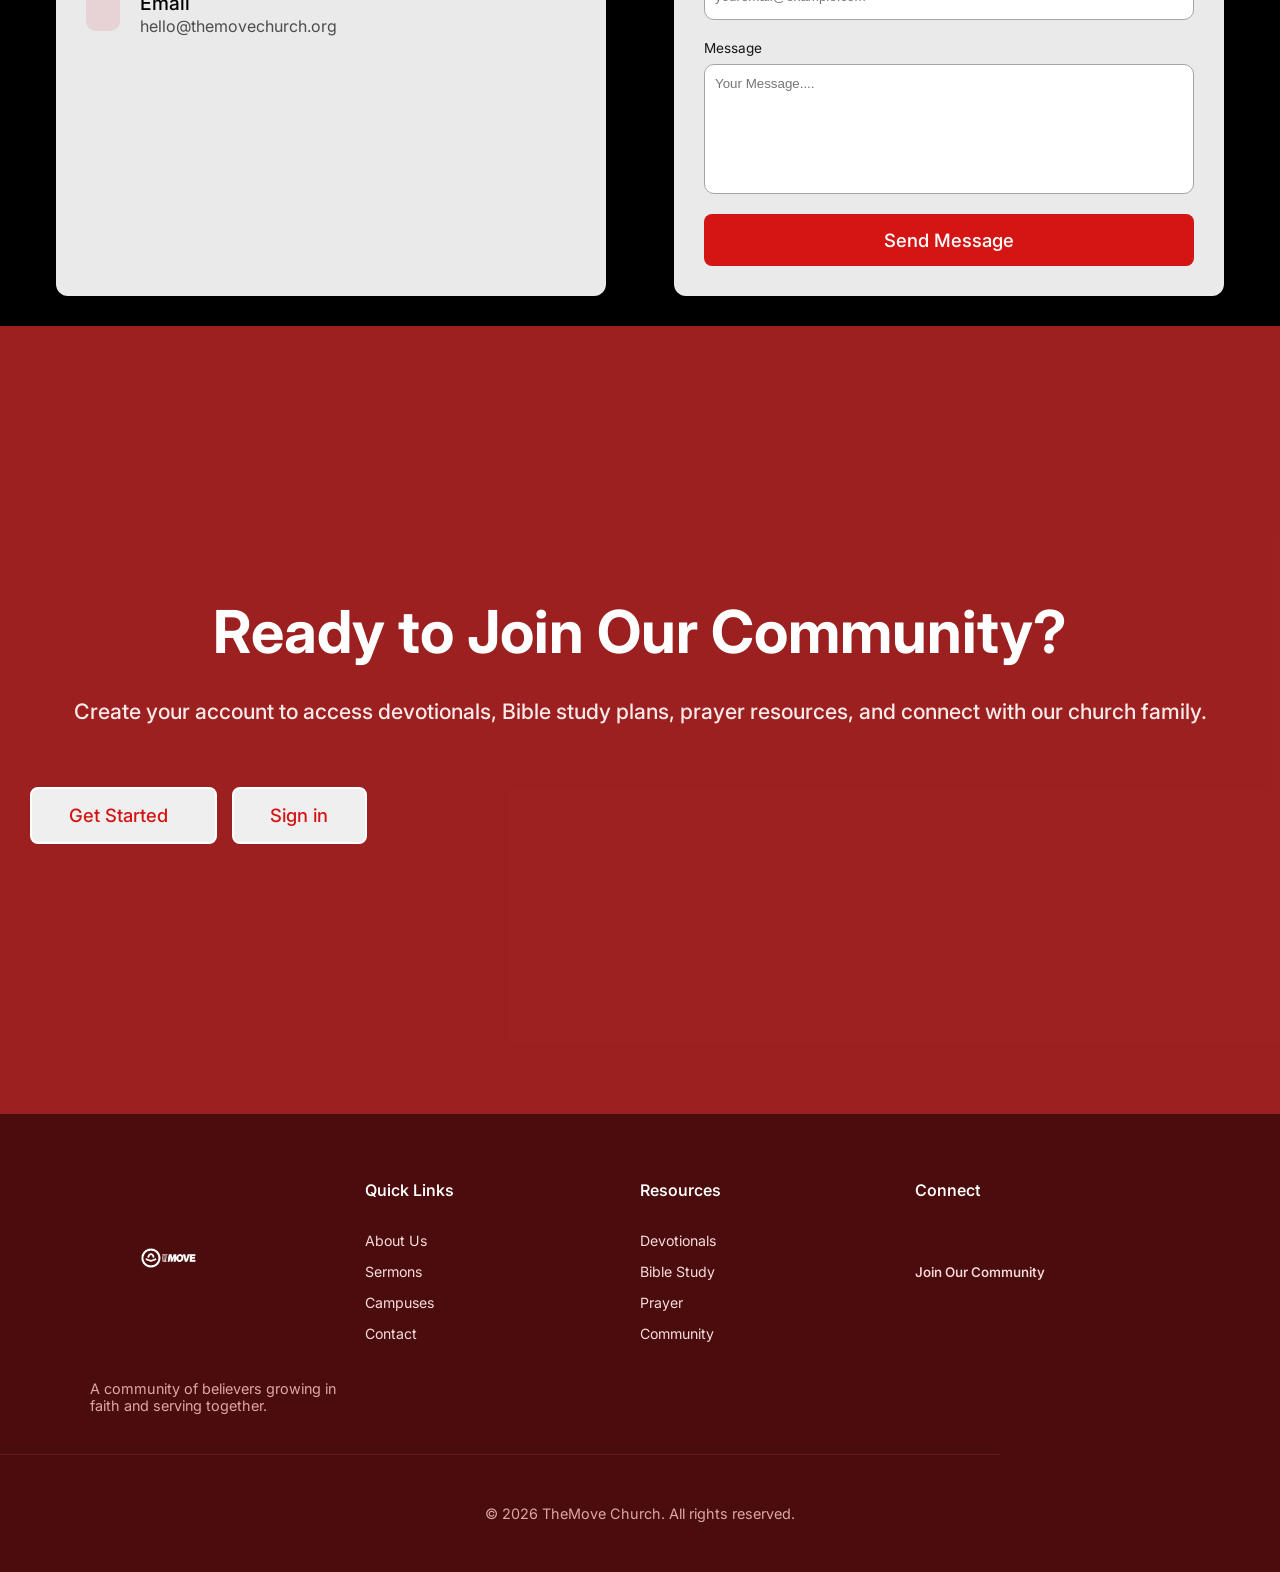
==== commit dbc45742: "Fix responsive layout" ====
--- a/index.html
+++ b/index.html
@@ -16,6 +16,7 @@
 </head>
 <body id="top">
    
+    <div class="overlay"></div>
     <nav id="navbar">
         <div class="main-logo">
            <a href="#top"><img src="Resources/Images/logo.png" alt=""></a> 
@@ -413,6 +414,6 @@
             <p>© 2026 TheMove Church. All rights reserved.</p>
         </div>
     </footer>
-    
+    </div>
 </body>
 </html>
--- a/style.css
+++ b/style.css
@@ -26,7 +26,7 @@
     background: transparent;
     padding: 0 30px;
     margin-top: -40px;
-    max-height: 150px;
+    max-height: 130px;
     position: fixed;
     top: 0;
     left: 0;
@@ -57,6 +57,7 @@
     height: 15em;
     /* margin-top: -1.5rem; */
     filter:  brightness(0) invert(1);
+    transform: translateY(-10%);
 }
 
 
@@ -455,7 +456,7 @@
     border: 1px solid rgba(0, 0, 0, 0.06);
     box-shadow: 0 8px 24px rgba(0, 0, 0, 0.15);
     border-radius: 15px;
-     margin: 0 auto;
+    margin: 0 auto;
     
 
 }
@@ -464,6 +465,8 @@
     overflow: hidden;
     border-top-left-radius: 8px;
     border-top-right-radius: 8px;
+    /* border-bottom-left-radius: 8px;
+    border-bottom-right-radius: 8px; */
 }
 
 .section3 .card1 .card-img img{
@@ -775,7 +778,7 @@
 .section6{
     background-color:rgba(143, 2, 2, 0.879);
     /* height: 570px; */
-    padding: 110px 60px;
+    padding: 110px 30px;
     width: 100%;
     color: #fff;
     text-align: center;
@@ -788,7 +791,6 @@
 .section6-header h1{
      font-family: "Inter", sans-serif;
       font-size: 3.7rem;
-      /* letter-spacing: .17rem; */
       padding-bottom: 30px;
 }
 
@@ -971,6 +973,21 @@
     display: none;
 }
 
+.overlay {
+    position: fixed;
+    inset: 0;
+    background: rgba(0, 0, 0, 0.5);
+    z-index: 1;
+    opacity: 0;
+    visibility: hidden;
+    transition: 0.3s ease;
+}
+
+.overlay.active {
+    opacity: 1;
+    visibility: visible;
+}
+
 
 @media (max-width: 940px) {
     .grid-container{
@@ -1046,11 +1063,12 @@
 
 }
 
-@media (max-width: 780px) {
+@media (max-width: 500px) {
     .nav .fa-solid{
         display: block;
         font-size: 25px;
         color: #fff;
+        transform: translateY(-100%);
     }
 
     #navbar.scrolled .fa-solid{
@@ -1105,6 +1123,11 @@
         margin-top: -13px;
     }
 
+    
+    nav .main-logo img{
+        margin-left: -65px;
+    }
+
     .sign-in-btn{
         border: 1px red solid;
         padding: 13px 0;
@@ -1122,12 +1145,29 @@
     line-height: 1;
     }
 
+    .header-btn button{
+        font-size: 15px;
+        padding: 9px 10px;
+        border-radius: 10px;
+    }
+
+
     .section2-grid{
         grid-template-columns: 1fr;
         margin: 0 auto;
         height: auto;
         gap: 2em;
     }
+
+    .section2 h1{
+        font-size: 2.3rem;
+        margin: 30px auto;
+    }
+
+    .section2 h2{
+      font-size: 1.7em;
+    }   
+
 
     .section-img-container{
         width: 95%;
@@ -1147,7 +1187,7 @@
         width: 95%;
         max-width: 800px;
         height: 480px;
-        border-radius: 3px;
+        border-radius: 8px;
     }
     .section3 .card1 .card-img img{
         width: 100%;
@@ -1161,8 +1201,8 @@
     }
 
     .slider1{
-        width: 300px;
-        height: 200px;
+        width: 260px;
+        height: 160px;
     }
 
     .sermon-border{
@@ -1179,6 +1219,7 @@
         margin: 0 auto;
         gap:2em;
         color: black;
+        
     }
 
     
@@ -1187,18 +1228,21 @@
         background-color: rgb(234, 234, 234);
         border-radius: 12px;
         padding: 30px;
-        width: 95%;
+        max-width: 370px;
+        width: 100%;
         margin: 0 auto;
-        max-width: 800px;
+        /* max-width: 1000px; */
     }
 
     .section6-header h1{
-        font-size: 3em;
+        font-size: 2.3em;
+        /* padding: 0; */
     }
 
     .section6-header p{
       font-size: 1.12rem;    
       line-height: 1.5;
+
     }
 
     footer .footer-grid{
@@ -1213,4 +1257,40 @@
         width: 100%;
         max-width: 500px;
     }
+
+    .section3-header h1, 
+    .section3-header p{
+        font-size: 1.2em;
+      
+    }
+
+    .section3-header h1{
+        font-size: 3em; 
+    }
+
+    
+
+    .section4{
+        font-size: 1.3em;
+        
+    }
+
+    .section4-header{
+        margin-bottom: 80px;
+        padding-top: 20px;
+    }
+
+    .section4-header p{
+        font-size: 1.3rem;
+        margin-top: 20px;
+    }
+
+    .section6-btn{
+    flex-direction: column;
+}
+
+    .section5-header{
+        font-size: 1.5em;
+        letter-spacing: 1;
+    }
 }
